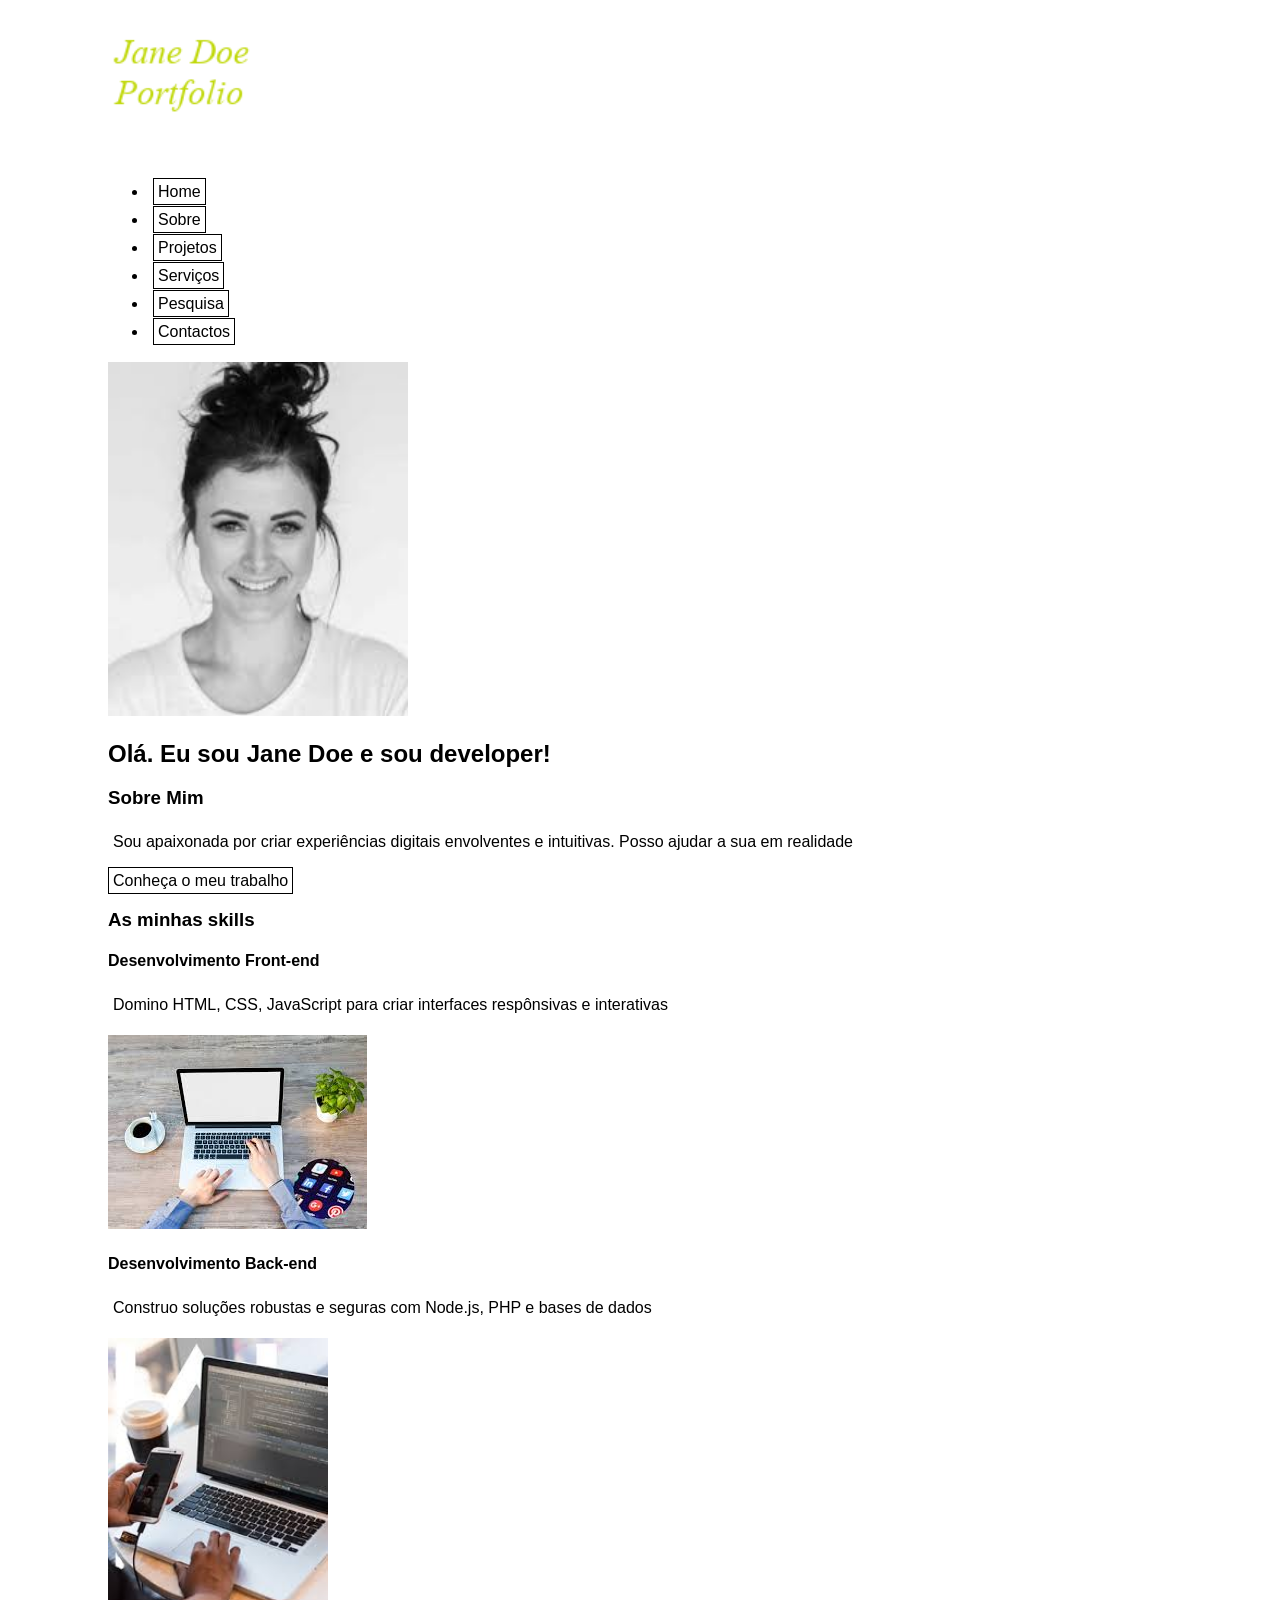
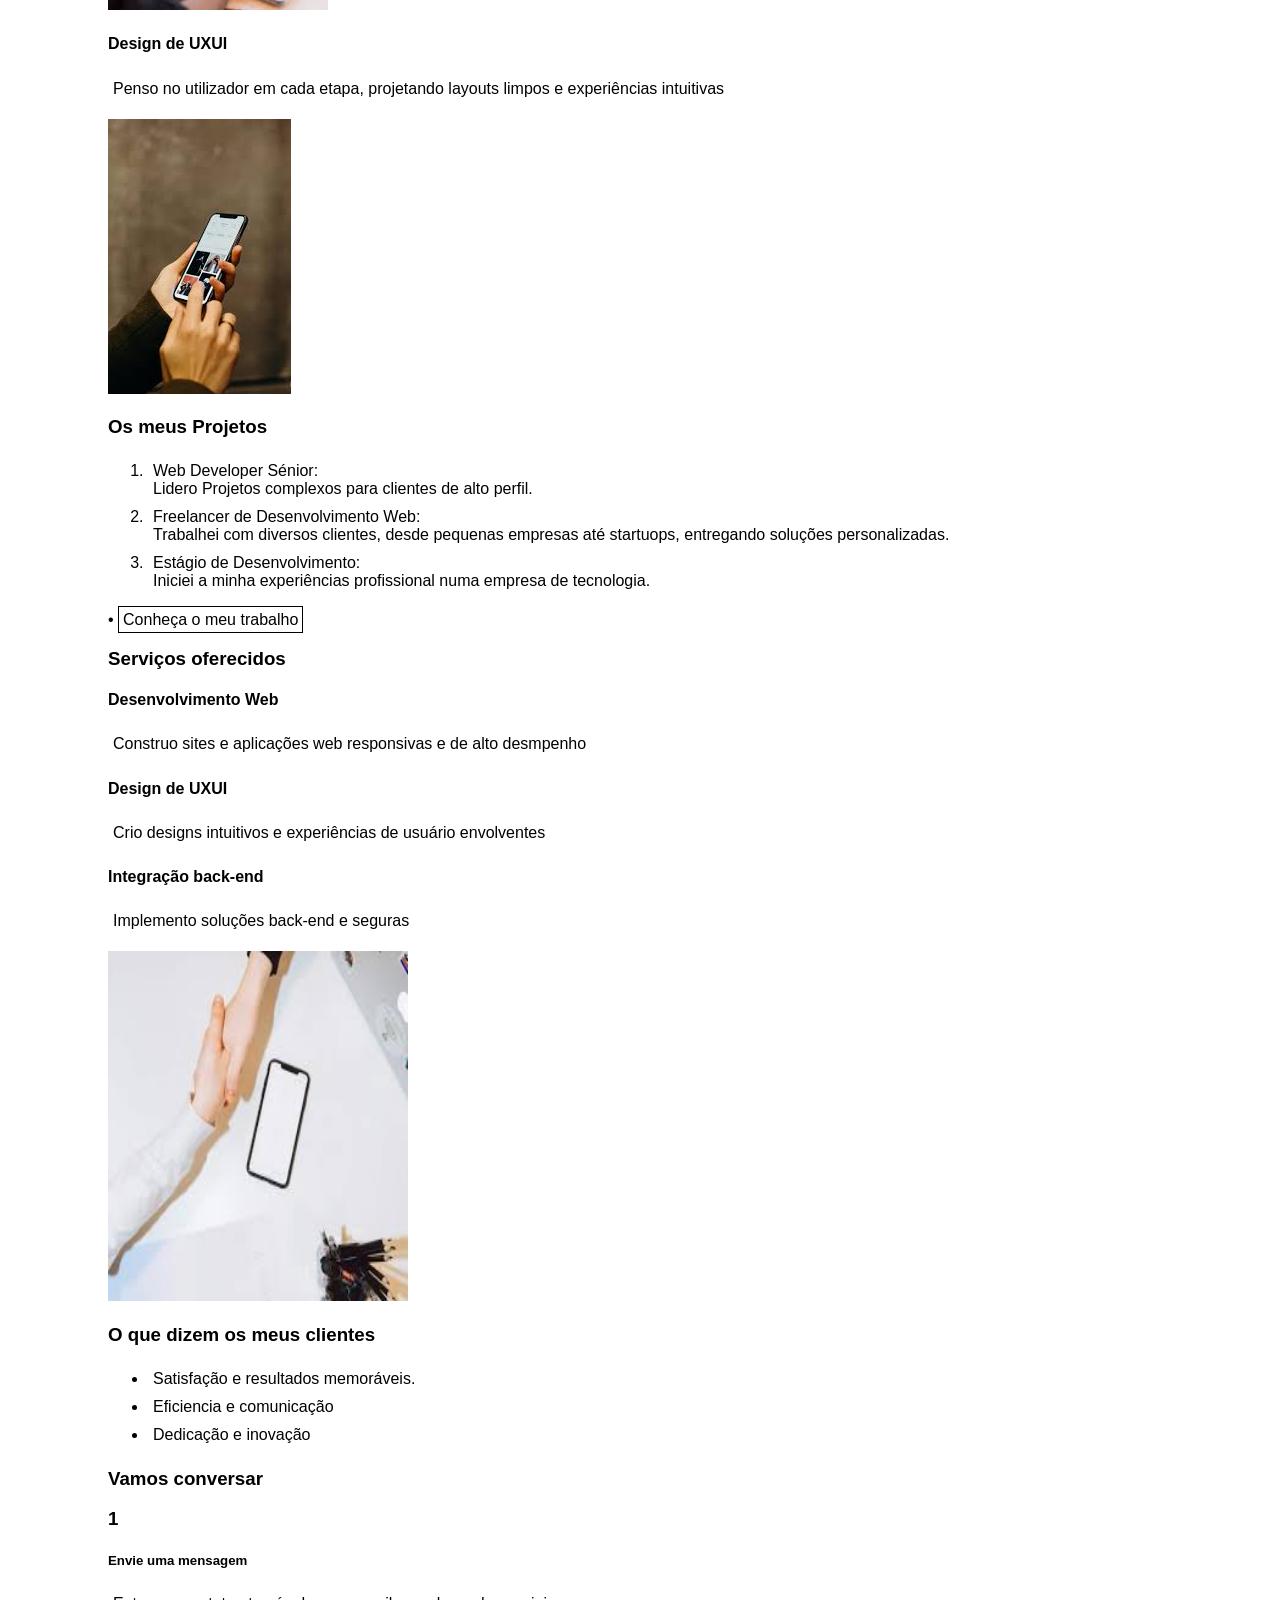
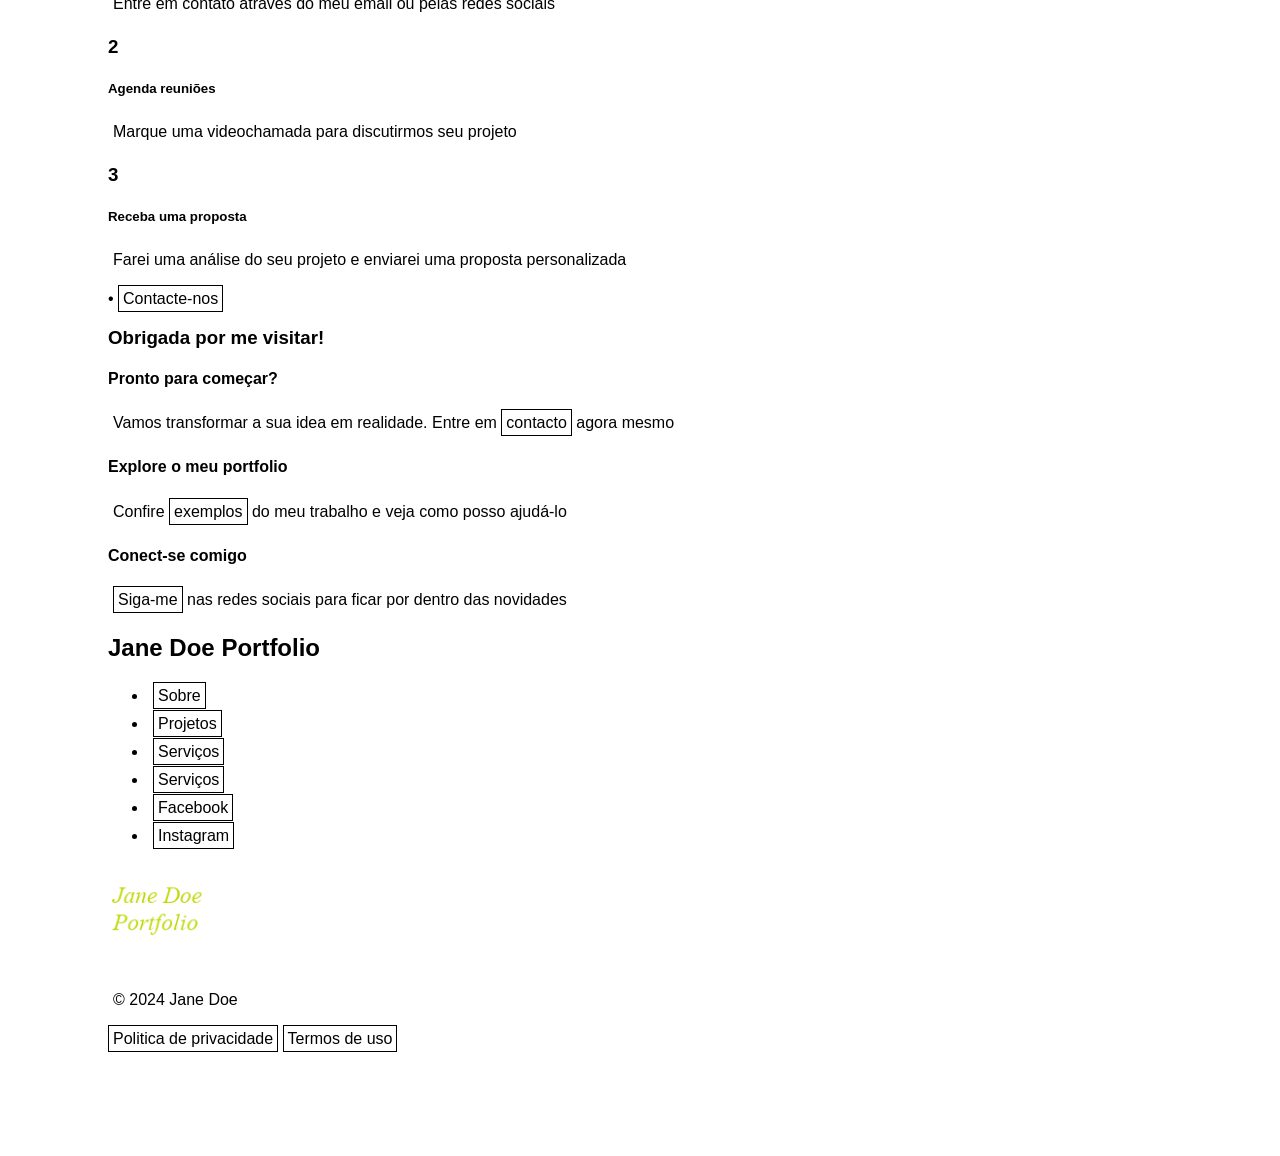
==== html/exercicio-protifolio/html/index.html @ 81091d32 "exercicio final de html" ====
<!DOCTYPE html>
<html lang="pt-pt">
<head>
    <meta charset="UTF-8">
    <meta name="viewport" content="width=device-width, initial-scale=1.0">
    <title>Jone Doe Portfolio</title>
    <link rel="stylesheet" href="../css/style.css">
</head>
<body>
    
    <header id="cabeçalho">
        <img src="../imagens/logo.png" alt="Logo do site" width="150px">
        <nav id="ligações">
            <ul> 
                <li><a href="index.html" target="_blank">Home</a></li>
                <li><a href="sobre.html" target="_blank">Sobre</a></li>
                <li><a href="projetos.hmtl" target="_blank">Projetos</a></li>
                <li><a href="serviços.html" target="_blank">Serviços</a></li>
                <li><a href="pesquisa.html" target="_blank">Pesquisa</a></li>
                <li><a href="contacto.html" target="_blank">Contactos</a></li>
            </ul>
        </nav>
            
    </header>
    <main>
        <section id="saudação">
            <img src="../imagens/imagem-perfil.png" alt="Minha foto" width="300px">
            <h2>Olá. Eu sou Jane Doe e sou developer!</h2>
            <h3>Sobre Mim</h3>
            <p>Sou apaixonada por criar experiências digitais envolventes e intuitivas. Posso ajudar a sua em realidade</p>
            <a href="projeto.html" target="_blank">Conheça o meu trabalho</a>
        </section>
        <section id="skills">
            <h3>As minhas skills</h3>
            <h4>Desenvolvimento Front-end</h4>
            <p>Domino HTML, CSS, JavaScript para criar interfaces respônsivas e interativas</p>
            <img src="../imagens/front-end.png" alt="Front-end">
            <h4>Desenvolvimento Back-end</h4>
            <p>Construo soluções robustas e seguras com Node.js, PHP e bases de dados</p>
            <img src="../imagens/back-end.png" alt="Back-end" width="220px">
            <h4>Design de UXUI</h4>
            <p>Penso no utilizador em cada etapa, projetando layouts limpos e experiências intuitivas</p>
            <img src="../imagens/uxui.png" alt="UXUI">
        </section>
        <section id="projetos">
            <h3>Os meus Projetos</h3>
            <ol>
                <li>Web Developer Sénior: <br> Lidero Projetos complexos para clientes de alto perfil.
                </li>
                <li>Freelancer de Desenvolvimento Web: <br>Trabalhei com diversos clientes, desde pequenas empresas até startuops, entregando soluções personalizadas.</li>
                <li>Estágio de Desenvolvimento: <br>Iniciei a minha experiências profissional numa empresa de tecnologia.</li>
            </ol>
           &bull; <a href="projeto.hmtl" target="_blank">Conheça o meu trabalho</a>
        </section>
        <section id="serviços">
            <h3>Serviços oferecidos</h3>
            <h4>Desenvolvimento Web</h4>
            <p>Construo sites e aplicações web responsivas e de alto desmpenho</p>
            <h4>Design de UXUI</h4>
            <p>Crio designs intuitivos e experiências de usuário envolventes</p>
            <h4>Integração back-end</h4>
            <p>Implemento soluções back-end e seguras</p>
            <img src="../imagens/exp_prof.png" alt="Serviços" height="350px" width="300px">
        </section>
        <section id="clientes">
                <h3>O que dizem os meus clientes</h3>
                <ul>
                    <li>Satisfação e resultados memoráveis.</li>
                    <li>Eficiencia e comunicação</li>
                    <li>Dedicação e inovação</li>
                </ul> 
        </section>
        <article id="contacto">
                <h3>Vamos conversar</h3>
                <h3>1</h3>
                <h5>Envie uma mensagem</h5>
                <p>Entre em contato através do meu email ou pelas redes sociais</p>
                <h3>2</h3>
                <h5>Agenda reuniões</h5>
                <p>Marque uma videochamada para discutirmos seu projeto</p>
                <h3>3</h3>
                <h5>Receba uma proposta</h5>
                <p>Farei uma análise do seu projeto e enviarei uma proposta personalizada</p>
                &bull; <a href="contacto.html" target="_blank">Contacte-nos</a>
         </article>
           
    </main>
    <footer id="rodapé">
        <article id="saudação final">
            <h3>Obrigada por me visitar!</h3>
            <h4>Pronto para começar?</h4>
            <p>Vamos transformar a sua idea em realidade. Entre em <a href="contacto.html">contacto</a> agora mesmo</p>
            <h4>Explore o meu portfolio</h4>
            <p>Confire <a href="projeto.html">exemplos</a> do meu trabalho e veja como posso ajudá-lo</p>
            <h4>Conect-se comigo</h4>
            <p><a href="contacto.html">Siga-me</a> nas redes sociais para ficar por dentro das novidades</p>
            <h1>Jane Doe Portfolio</h1>
        </article>
        <article id="ligações">
            <nav>
                <ul>
                    <li><a href="sobre.html" target="_blank">Sobre</a></li>
                    <li><a href="projeto.html" target="_blank">Projetos</a></li>
                    <li><a href="serviços.html" target="_blank">Serviços</a></li>
                    <li><a href="contacto.html" target="_blank">Serviços</a></li>
                    <li><a href="https://www.facebook.com/" target="_blank">Facebook</a></li>
                    <li><a href="https://www.instagram.com/" target="_blank">Instagram</a></li>
                </ul> 
            </nav>
            <img src="../imagens/logo.png" alt="Logo do site" width="100px">
            <p>&copy; 2024 Jane Doe</p>
            <a href="privacidade.html" target="_blank">Politica de privacidade</a>
            <a href="termo.html" target="_blank">Termos de uso</a>
        </article>
    </footer>
</body>
</html>
---- html/exercicio-protifolio/css/style.css ----
@charset "UTF-8";
body{
    font-family: Arial, Helvetica, sans-serif;
    padding: 100px;
    padding-top: 0px;
}
p{
    padding: 5px;
}
li{
    padding: 5px;
}
a{
    text-decoration: none;
    color: black;
    border: 1px solid black;
    padding: 4px;
}
a:hover{
    color: blue;
}
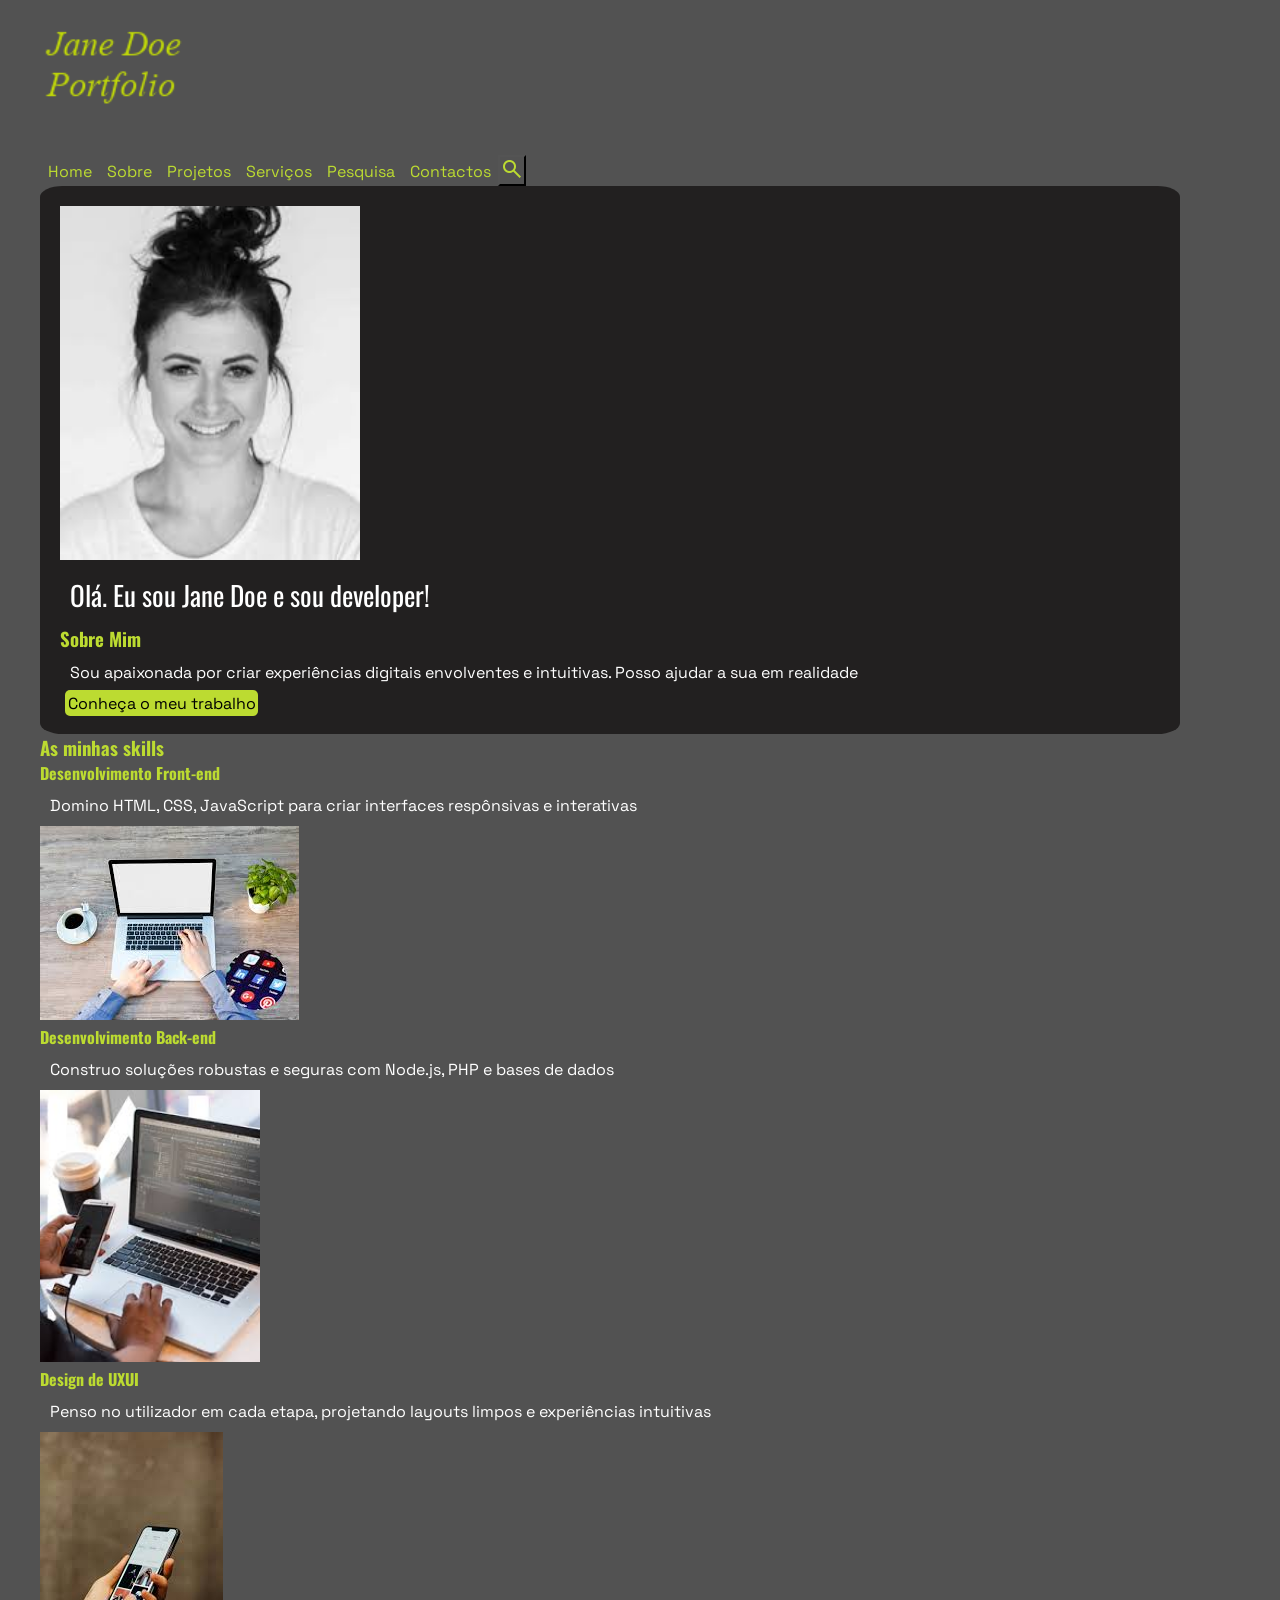
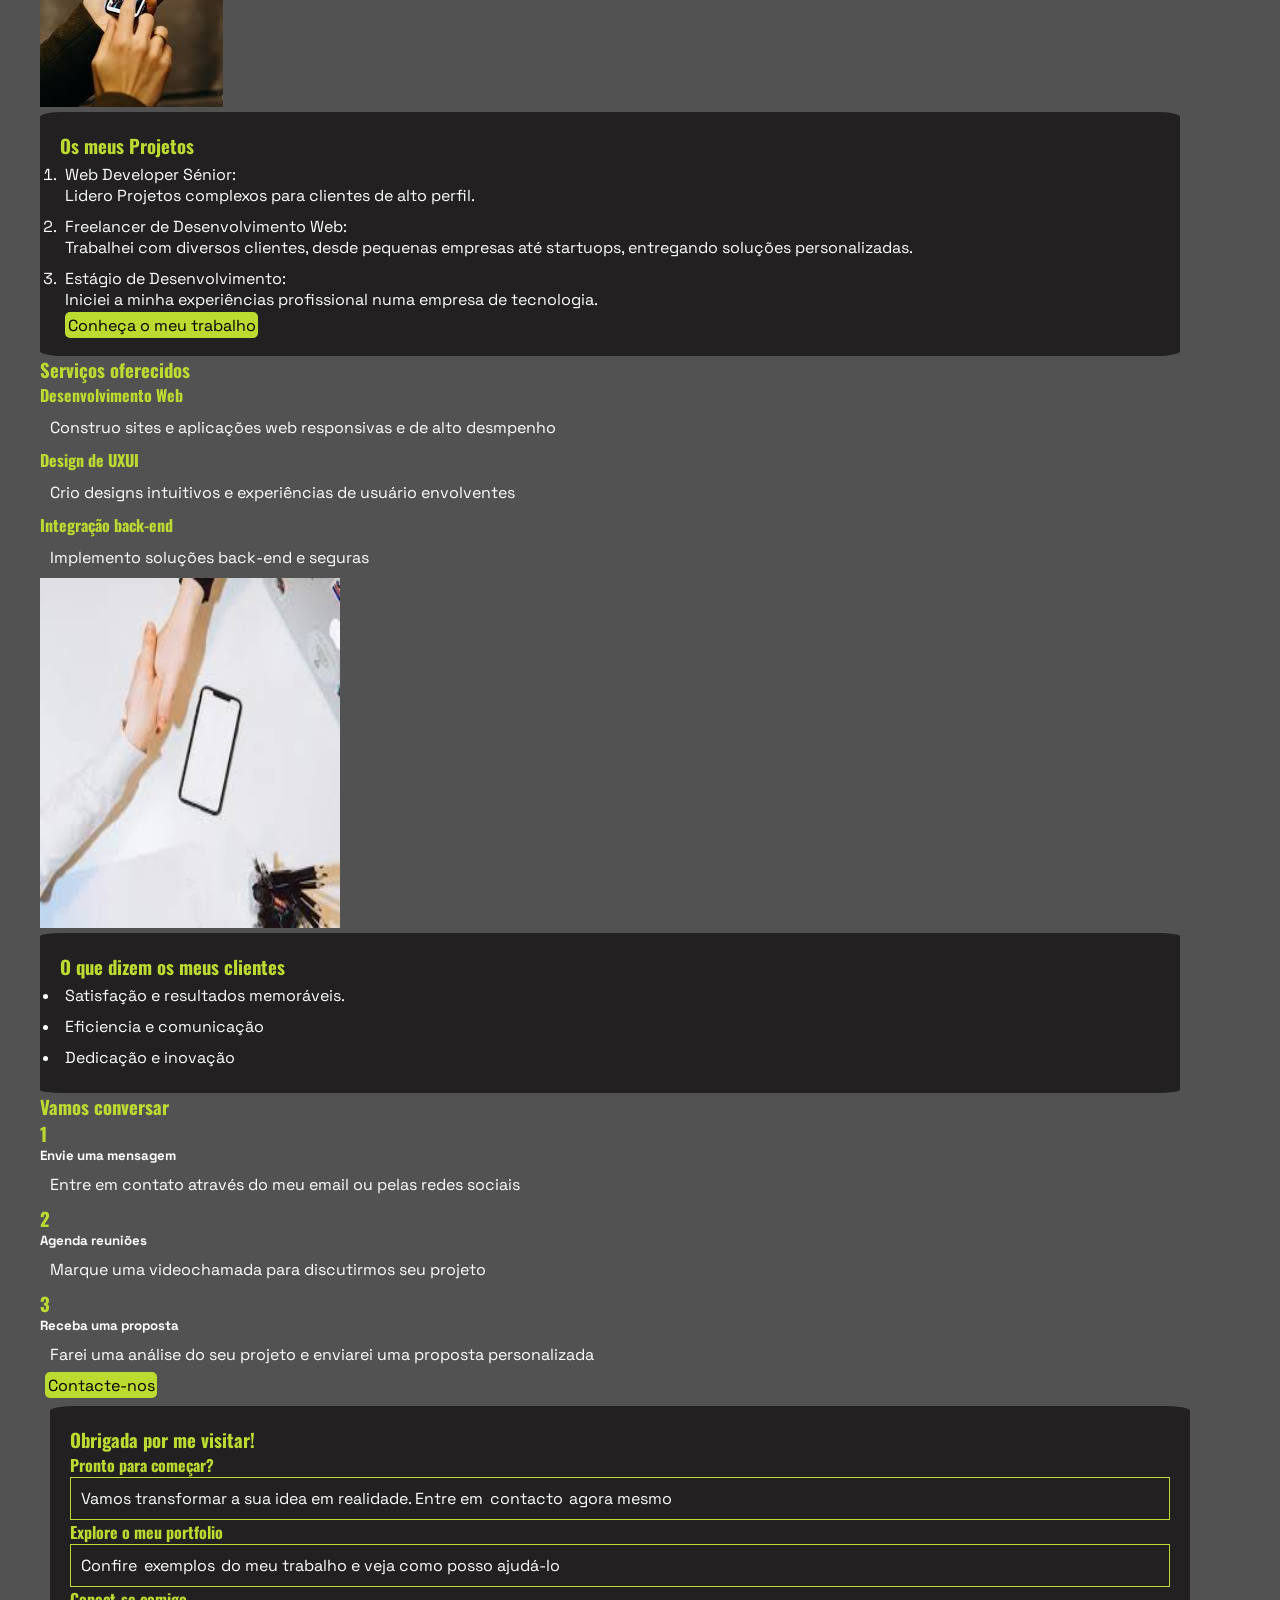
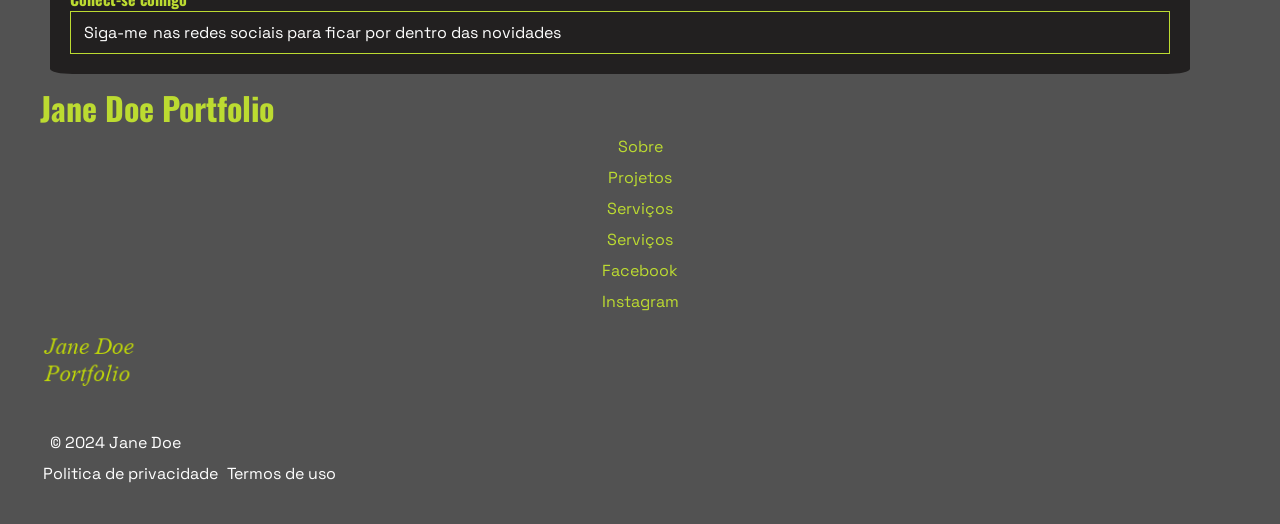
==== commit 78b2dc6f: "melhorando o estilo da pagina" ====
--- a/html/exercicio-protifolio/html/index.html
+++ b/html/exercicio-protifolio/html/index.html
@@ -5,19 +5,24 @@
     <meta name="viewport" content="width=device-width, initial-scale=1.0">
     <title>Jone Doe Portfolio</title>
     <link rel="stylesheet" href="../css/style.css">
+    <link rel="stylesheet" href="https://fonts.googleapis.com/css2?family=Material+Symbols+Outlined:opsz,wght,FILL,GRAD@20..48,100..700,0..1,-50..200&icon_names=search" />
+    
 </head>
 <body>
     
     <header id="cabeçalho">
         <img src="../imagens/logo.png" alt="Logo do site" width="150px">
         <nav id="ligações">
-            <ul> 
+            <ul id="menu"> 
                 <li><a href="index.html" target="_blank">Home</a></li>
                 <li><a href="sobre.html" target="_blank">Sobre</a></li>
                 <li><a href="projetos.hmtl" target="_blank">Projetos</a></li>
                 <li><a href="serviços.html" target="_blank">Serviços</a></li>
                 <li><a href="pesquisa.html" target="_blank">Pesquisa</a></li>
                 <li><a href="contacto.html" target="_blank">Contactos</a></li>
+                <button id="search"><span class="material-symbols-outlined">
+                    search
+                </span></button>
             </ul>
         </nav>
             
@@ -25,10 +30,10 @@
     <main>
         <section id="saudação">
             <img src="../imagens/imagem-perfil.png" alt="Minha foto" width="300px">
-            <h2>Olá. Eu sou Jane Doe e sou developer!</h2>
+            <p id="intro">Olá. Eu sou Jane Doe e sou developer!</p>
             <h3>Sobre Mim</h3>
             <p>Sou apaixonada por criar experiências digitais envolventes e intuitivas. Posso ajudar a sua em realidade</p>
-            <a href="projeto.html" target="_blank">Conheça o meu trabalho</a>
+            <a href="projeto.html" target="_blank" class="cta">Conheça o meu trabalho</a>
         </section>
         <section id="skills">
             <h3>As minhas skills</h3>
@@ -50,7 +55,7 @@
                 <li>Freelancer de Desenvolvimento Web: <br>Trabalhei com diversos clientes, desde pequenas empresas até startuops, entregando soluções personalizadas.</li>
                 <li>Estágio de Desenvolvimento: <br>Iniciei a minha experiências profissional numa empresa de tecnologia.</li>
             </ol>
-           &bull; <a href="projeto.hmtl" target="_blank">Conheça o meu trabalho</a>
+            <a href="projeto.hmtl" target="_blank" class="cta">Conheça o meu trabalho</a>
         </section>
         <section id="serviços">
             <h3>Serviços oferecidos</h3>
@@ -70,23 +75,20 @@
                     <li>Dedicação e inovação</li>
                 </ul> 
         </section>
-        <article id="contacto">
+        <section id="contacto">
                 <h3>Vamos conversar</h3>
-                <h3>1</h3>
+                <h3 >1</h3>
                 <h5>Envie uma mensagem</h5>
                 <p>Entre em contato através do meu email ou pelas redes sociais</p>
-                <h3>2</h3>
-                <h5>Agenda reuniões</h5>
+                <h3 >2</h3>
+                <h5 >Agenda reuniões</h5>
                 <p>Marque uma videochamada para discutirmos seu projeto</p>
-                <h3>3</h3>
+                <h3 >3</h3>
                 <h5>Receba uma proposta</h5>
                 <p>Farei uma análise do seu projeto e enviarei uma proposta personalizada</p>
-                &bull; <a href="contacto.html" target="_blank">Contacte-nos</a>
-         </article>
-           
-    </main>
-    <footer id="rodapé">
-        <article id="saudação final">
+                <a href="contacto.html" target="_blank" class="cta">Contacte-nos</a>
+        </section>
+        <article id="saudação final" id="last">
             <h3>Obrigada por me visitar!</h3>
             <h4>Pronto para começar?</h4>
             <p>Vamos transformar a sua idea em realidade. Entre em <a href="contacto.html">contacto</a> agora mesmo</p>
@@ -94,9 +96,10 @@
             <p>Confire <a href="projeto.html">exemplos</a> do meu trabalho e veja como posso ajudá-lo</p>
             <h4>Conect-se comigo</h4>
             <p><a href="contacto.html">Siga-me</a> nas redes sociais para ficar por dentro das novidades</p>
+        </article>
+    </main>
+        <footer id="rodapé">
             <h1>Jane Doe Portfolio</h1>
-        </article>
-        <article id="ligações">
             <nav>
                 <ul>
                     <li><a href="sobre.html" target="_blank">Sobre</a></li>
@@ -111,7 +114,6 @@
             <p>&copy; 2024 Jane Doe</p>
             <a href="privacidade.html" target="_blank">Politica de privacidade</a>
             <a href="termo.html" target="_blank">Termos de uso</a>
-        </article>
     </footer>
 </body>
 </html>
--- a/html/exercicio-protifolio/css/style.css
+++ b/html/exercicio-protifolio/css/style.css
@@ -1,21 +1,88 @@
 @charset "UTF-8";
+@import url('https://fonts.googleapis.com/css2?family=Oswald:wght@200..700&display=swap');
+@import url('https://fonts.googleapis.com/css2?family=Space+Grotesk:wght@300..700&display=swap');
+*{
+    padding: 0px;
+    margin: 0px;;
+    box-sizing: border-box;
+}
 body{
-    font-family: Arial, Helvetica, sans-serif;
-    padding: 100px;
+    background-color: rgb(82, 82, 82);
+    color: white;
+    font-size: 1em;
+    font-family: "Space Grotesk" ;
+    padding: 40px;
     padding-top: 0px;
+    display: flex;
+    flex-direction: column;
+    justify-content: center;
+    align-content:center ;
 }
-p{
-    padding: 5px;
+
+ul#menu{
+    list-style: none;
+    display: flex;
+    flex-direction: row;
+    justify-content: flex-start;
+
+}
+#search, nav a{
+    color:rgb(188, 219, 49);
+    background-color: rgb(82, 82, 82);
+}
+a{
+    text-decoration: none;
+    color: white;
+    padding: 2.5px;
+    margin-bottom: 10px;
+    margin-top: 10px;
 }
 li{
     padding: 5px;
 }
-a{
-    text-decoration: none;
+nav a:hover{
+    color: yellow;
+    box-shadow: 1px 1px 1px black;
+    background-color:rgb(153, 153, 153);
+    cursor: pointer;
+}
+#intro{
+    font-family: "oswald";
+    font-size: 1.7em;
+}
+h1, h2, h3,h4{
+    font-family: "oswald";
+    color: rgb(188, 219, 49);
+    font-weight: 500px;
+}
+.cta{
+    background-color:rgb(188, 219, 49);
     color: black;
-    border: 1px solid black;
-    padding: 4px;
+    border-radius: 5px;
+    border: 1ox solid black;
+    margin: 5px;
 }
-a:hover{
-    color: blue;
+.cta:hover{
+        box-shadow: 1px 1px 1px white;
+        color: rgba(0, 0, 0, 0.881);
+}
+p{
+    padding: 10px;
+}
+article:nth-child(odd), section:nth-child(odd){
+        background-color: rgb(34, 32, 32);
+        padding: 20px;
+        width: 95%;
+        border-radius: 2%;
+}
+article{
+    margin: 10px;
+    padding: 400px;
+}
+article p{
+    border: 1px solid rgb(188, 219, 49);
+}
+footer li{
+    text-align: center;
+    list-style: none;
 }
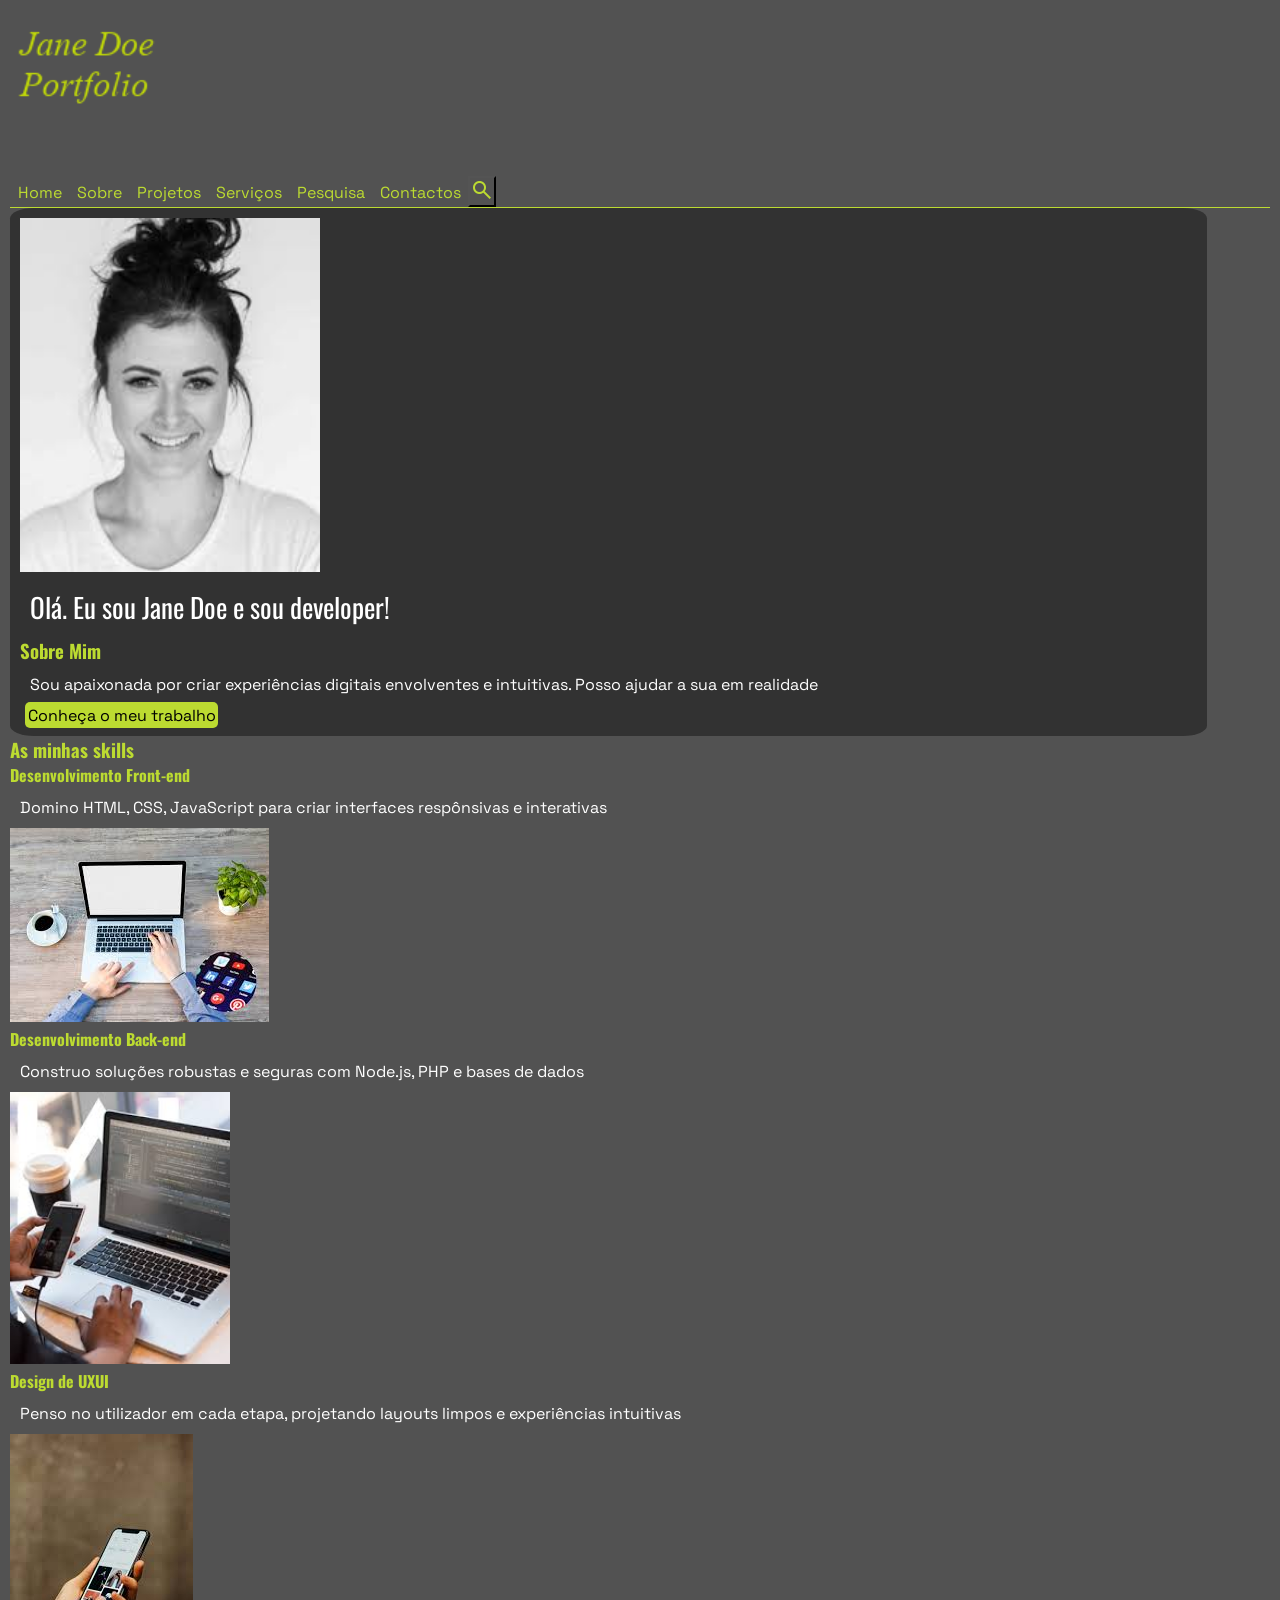
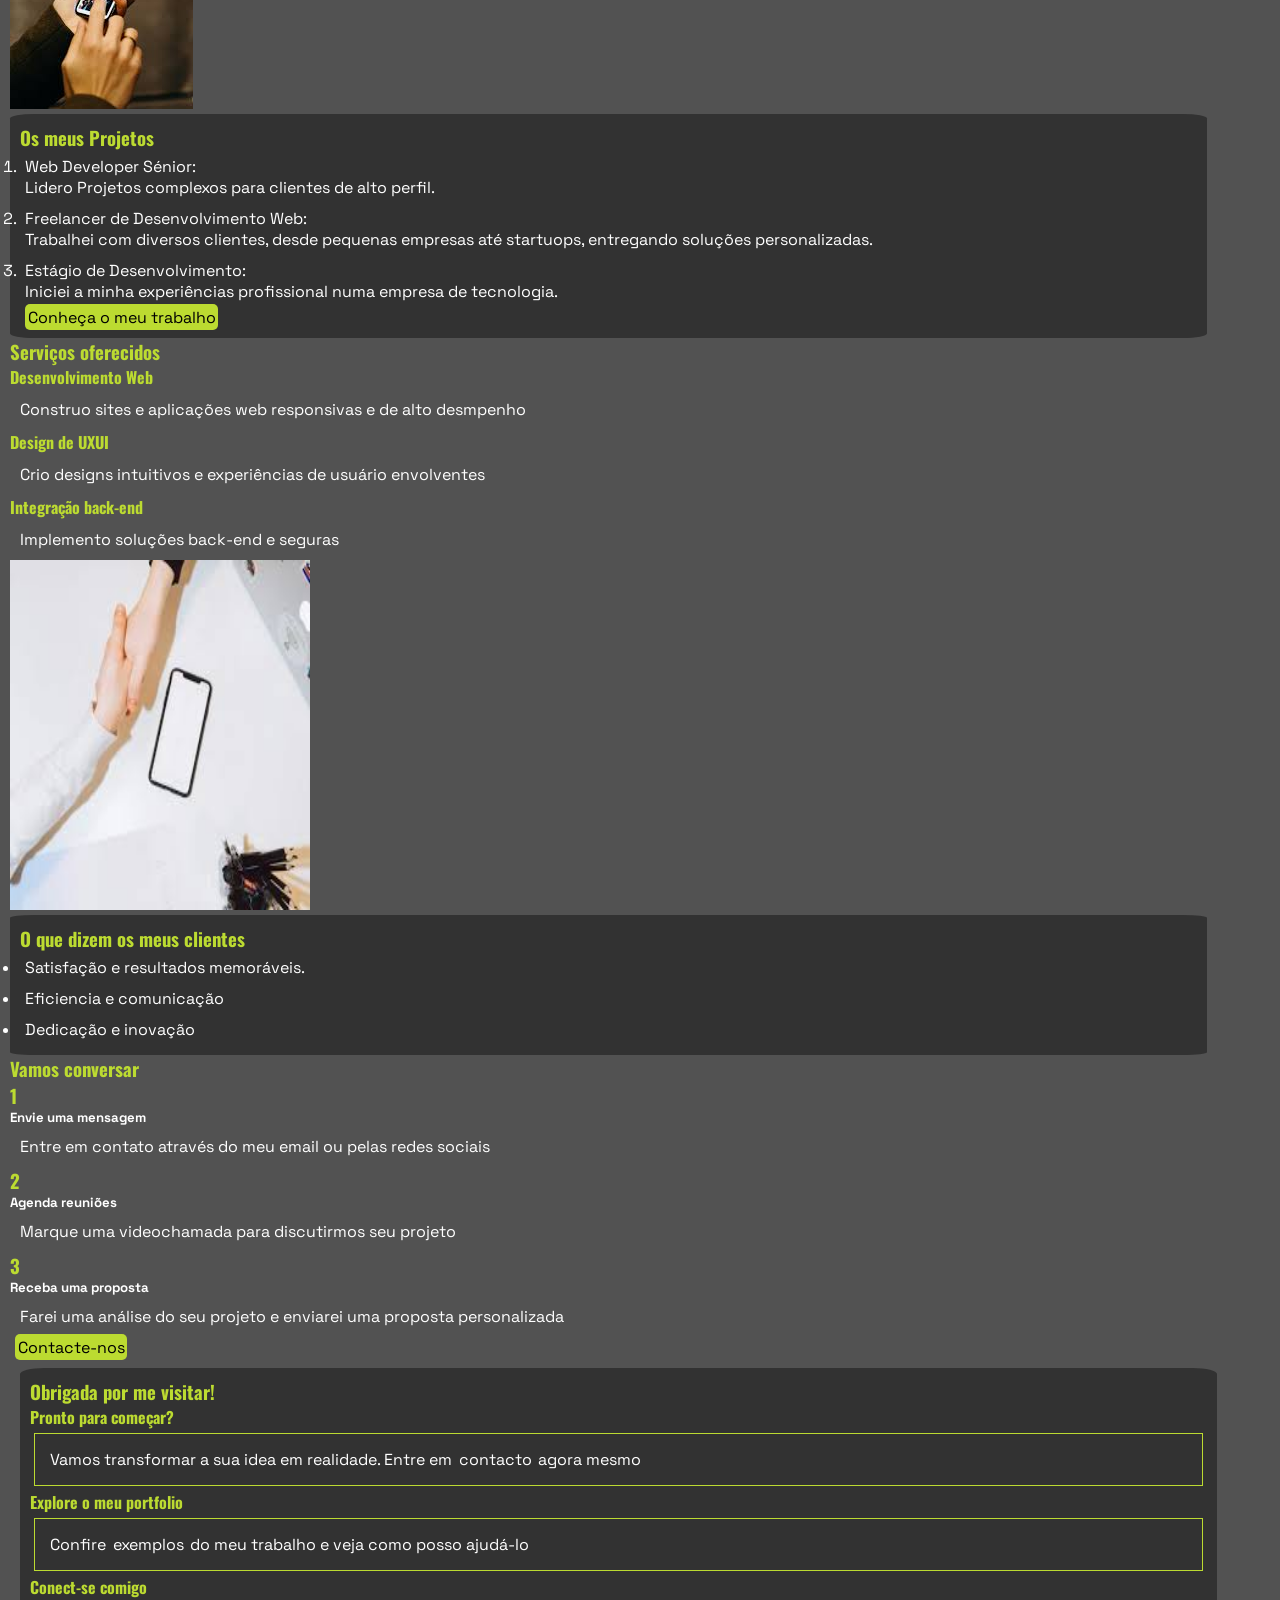
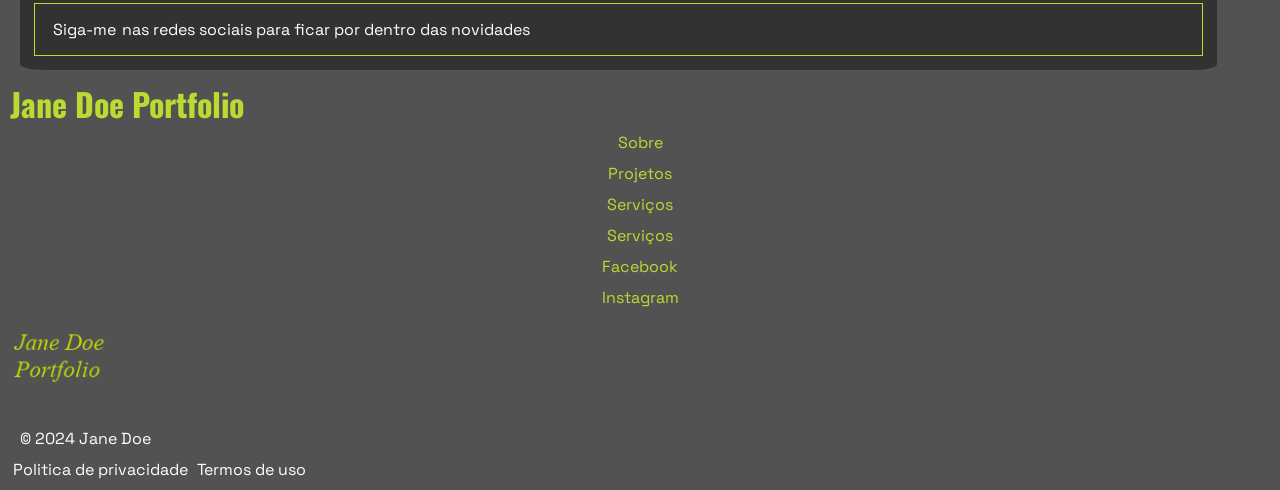
==== commit f70fb8bc: "criando a pagina cantacto" ====
--- a/html/exercicio-protifolio/html/index.html
+++ b/html/exercicio-protifolio/html/index.html
@@ -11,8 +11,8 @@
 <body>
     
     <header id="cabeçalho">
-        <img src="../imagens/logo.png" alt="Logo do site" width="150px">
-        <nav id="ligações">
+        <a href="index.html"><img src="../imagens/logo.png" alt="Logo do site" width="150px">
+        <nav id="ligações"></a>
             <ul id="menu"> 
                 <li><a href="index.html" target="_blank">Home</a></li>
                 <li><a href="sobre.html" target="_blank">Sobre</a></li>
@@ -91,11 +91,11 @@
         <article id="saudação final" id="last">
             <h3>Obrigada por me visitar!</h3>
             <h4>Pronto para começar?</h4>
-            <p>Vamos transformar a sua idea em realidade. Entre em <a href="contacto.html">contacto</a> agora mesmo</p>
+            <p class="borda">Vamos transformar a sua idea em realidade. Entre em <a href="contacto.html">contacto</a> agora mesmo</p>
             <h4>Explore o meu portfolio</h4>
-            <p>Confire <a href="projeto.html">exemplos</a> do meu trabalho e veja como posso ajudá-lo</p>
+            <p class="borda">Confire <a href="projeto.html">exemplos</a> do meu trabalho e veja como posso ajudá-lo</p>
             <h4>Conect-se comigo</h4>
-            <p><a href="contacto.html">Siga-me</a> nas redes sociais para ficar por dentro das novidades</p>
+            <p class="borda"><a href="contacto.html">Siga-me</a> nas redes sociais para ficar por dentro das novidades</p>
         </article>
     </main>
         <footer id="rodapé">
--- a/html/exercicio-protifolio/css/style.css
+++ b/html/exercicio-protifolio/css/style.css
@@ -1,30 +1,35 @@
 @charset "UTF-8";
 @import url('https://fonts.googleapis.com/css2?family=Oswald:wght@200..700&display=swap');
 @import url('https://fonts.googleapis.com/css2?family=Space+Grotesk:wght@300..700&display=swap');
+
 *{
     padding: 0px;
     margin: 0px;;
     box-sizing: border-box;
+    
 }
 body{
     background-color: rgb(82, 82, 82);
     color: white;
     font-size: 1em;
     font-family: "Space Grotesk" ;
-    padding: 40px;
+    padding: 10px;
     padding-top: 0px;
     display: flex;
     flex-direction: column;
     justify-content: center;
     align-content:center ;
 }
-
+#cabeçalho{
+    border-bottom: 1px solid rgb(188, 219, 49);
+    flex-direction: row;
+    justify-content: flex-start;
+}
 ul#menu{
     list-style: none;
     display: flex;
     flex-direction: row;
     justify-content: flex-start;
-
 }
 #search, nav a{
     color:rgb(188, 219, 49);
@@ -70,19 +75,41 @@
     padding: 10px;
 }
 article:nth-child(odd), section:nth-child(odd){
-        background-color: rgb(34, 32, 32);
-        padding: 20px;
+        background-color:rgb(50, 50, 50) ;
+        padding: 10px;
         width: 95%;
         border-radius: 2%;
 }
 article{
     margin: 10px;
-    padding: 400px;
 }
-article p{
+article .borda{
     border: 1px solid rgb(188, 219, 49);
+    padding: 15px;
+    margin: 4px 4px 4px 4px;
 }
 footer li{
+    flex-direction: row;
+    justify-content: flex-start;
     text-align: center;
     list-style: none;
+}
+.button{
+    color: black;
+    background-color: rgb(188, 219, 49);
+    padding: 8px;
+    border-radius: 8px;
+    margin: 5px;
+}
+.button:hover{
+    color:rgb(188, 219, 49);
+    background-color: rgb(82, 82, 82);
+}
+#euw{
+    color:rgb(188, 219, 49);
+}
+#saudaçãofinal{
+    margin: 10px;
+    padding: 20px;
+    font-size: 1.2em;
 }
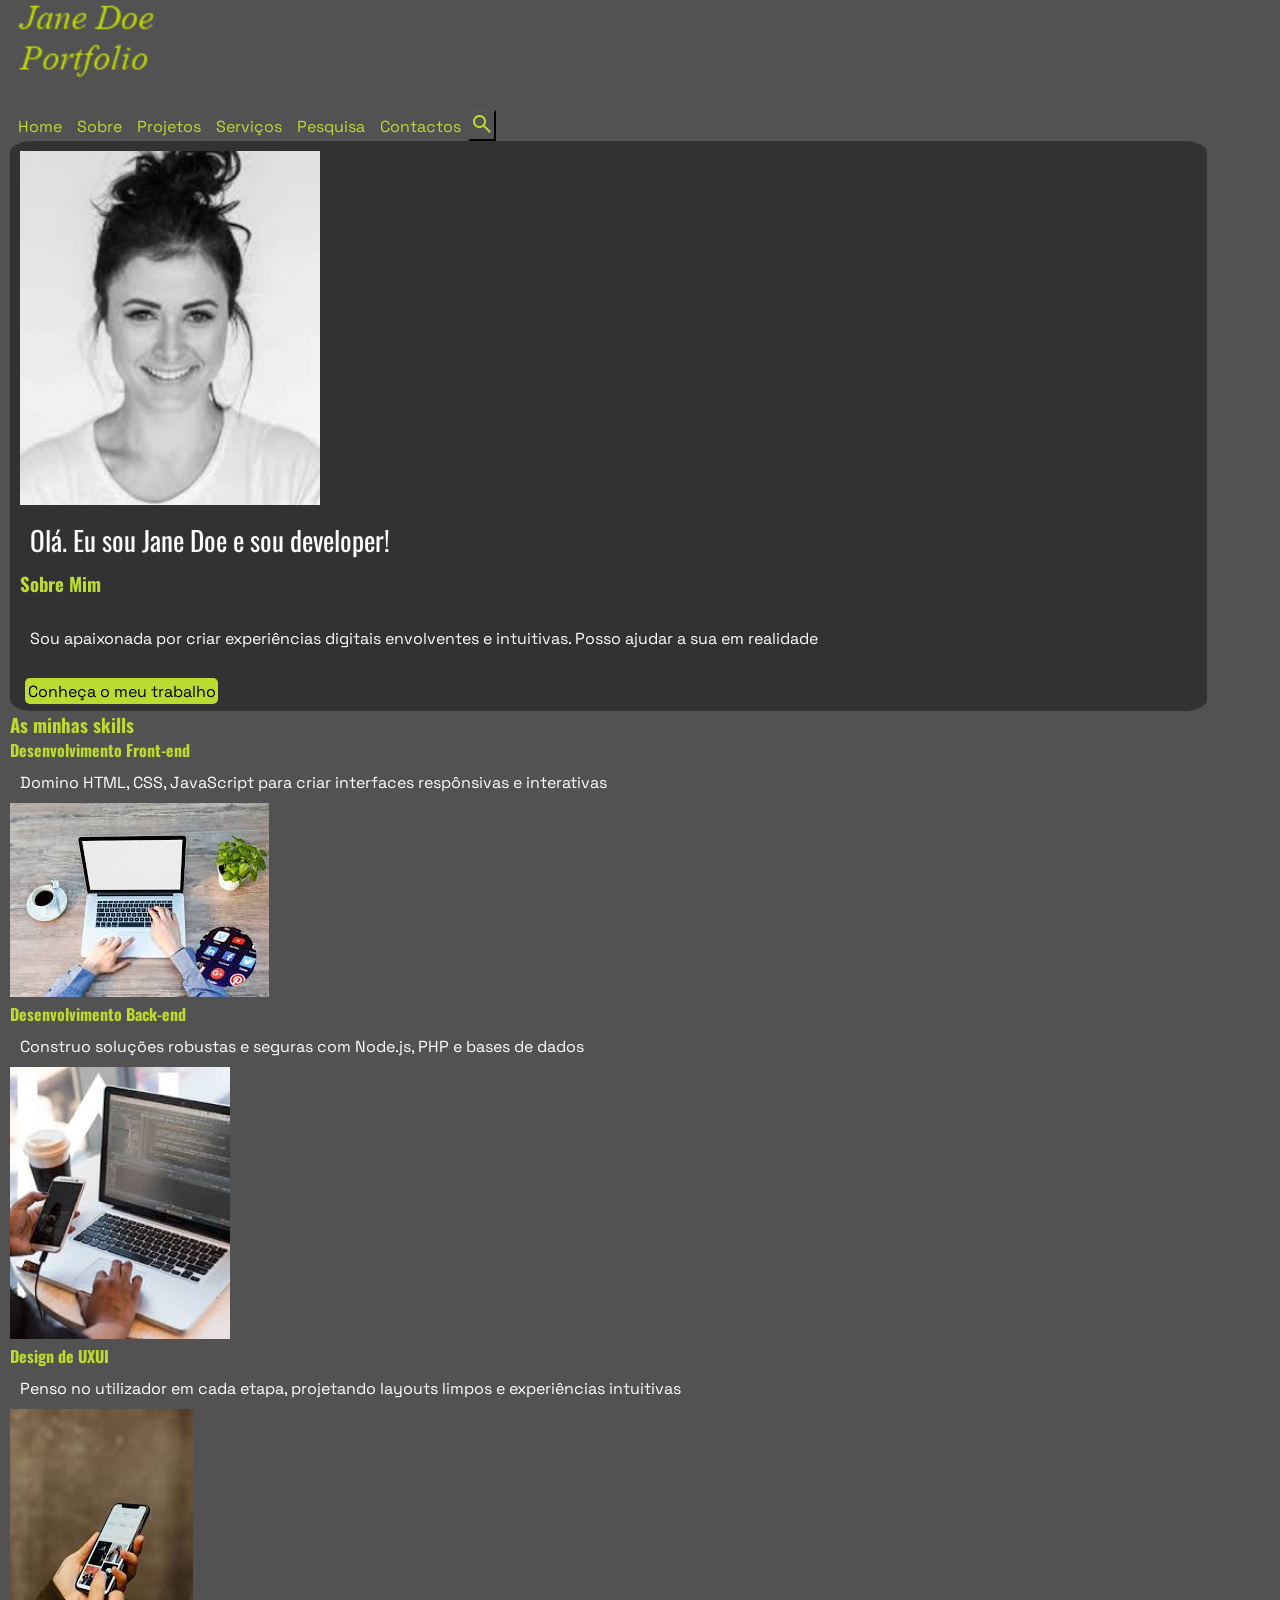
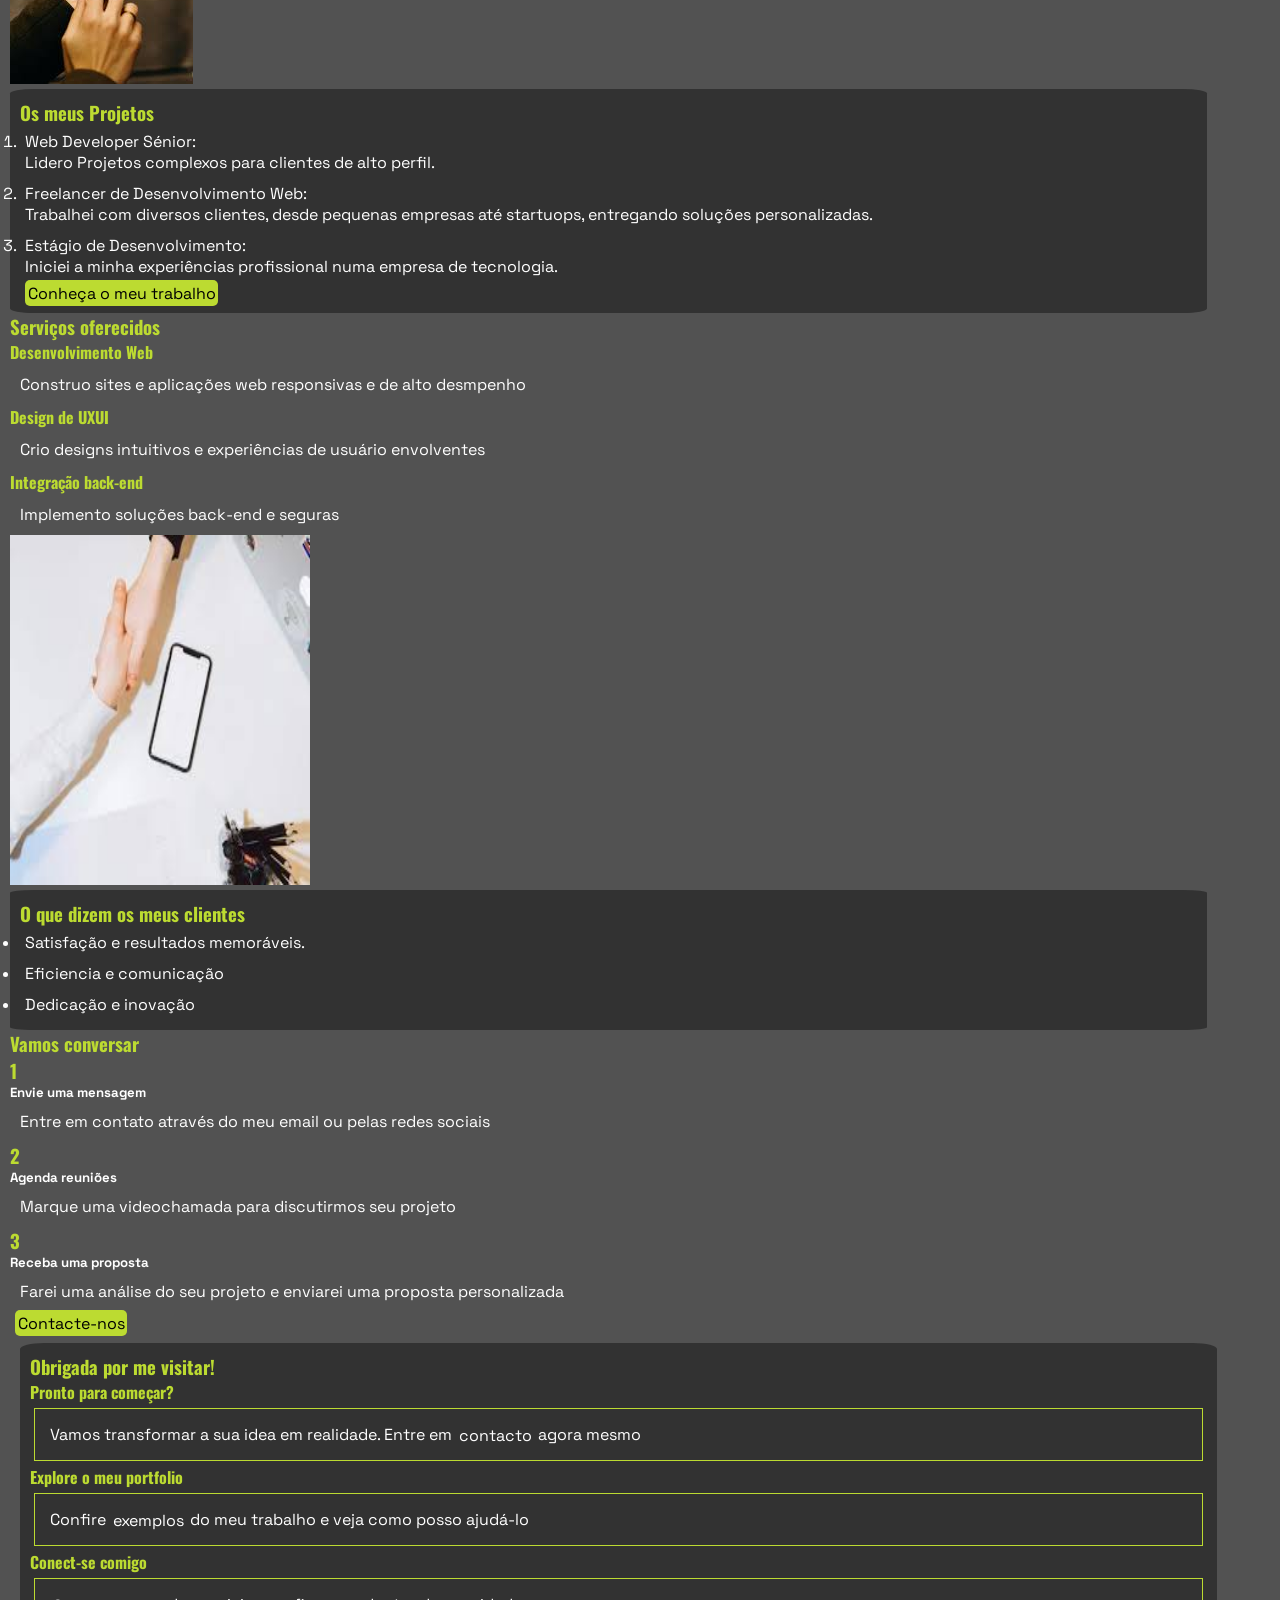
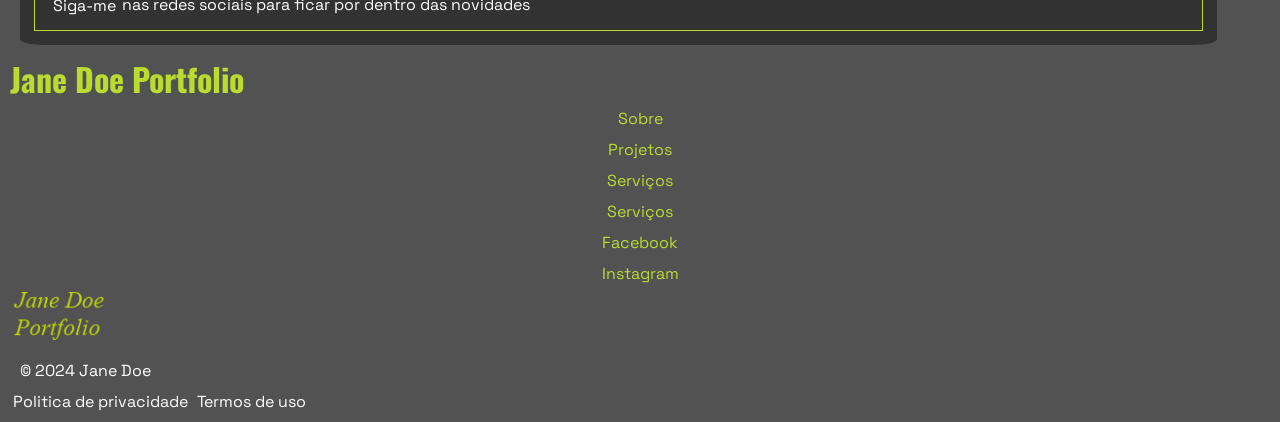
==== commit 218d02b0: "continuação" ====
--- a/html/exercicio-protifolio/html/index.html
+++ b/html/exercicio-protifolio/html/index.html
@@ -10,8 +10,8 @@
 </head>
 <body>
     
-    <header id="cabeçalho">
-        <a href="index.html"><img src="../imagens/logo.png" alt="Logo do site" width="150px">
+    <header id="cabeça">
+        <a href="index.html"><img src="../imagens/logo.png" alt="Logo do site" width="150px" id="logo">
         <nav id="ligações"></a>
             <ul id="menu"> 
                 <li><a href="index.html" target="_blank">Home</a></li>
@@ -27,12 +27,12 @@
         </nav>
             
     </header>
-    <main>
+    <main id="main">
         <section id="saudação">
             <img src="../imagens/imagem-perfil.png" alt="Minha foto" width="300px">
             <p id="intro">Olá. Eu sou Jane Doe e sou developer!</p>
-            <h3>Sobre Mim</h3>
-            <p>Sou apaixonada por criar experiências digitais envolventes e intuitivas. Posso ajudar a sua em realidade</p>
+            <h3>Sobre Mim</h3><br>
+            <p>Sou apaixonada por criar experiências digitais envolventes e intuitivas. Posso ajudar a sua em realidade</p><br>
             <a href="projeto.html" target="_blank" class="cta">Conheça o meu trabalho</a>
         </section>
         <section id="skills">
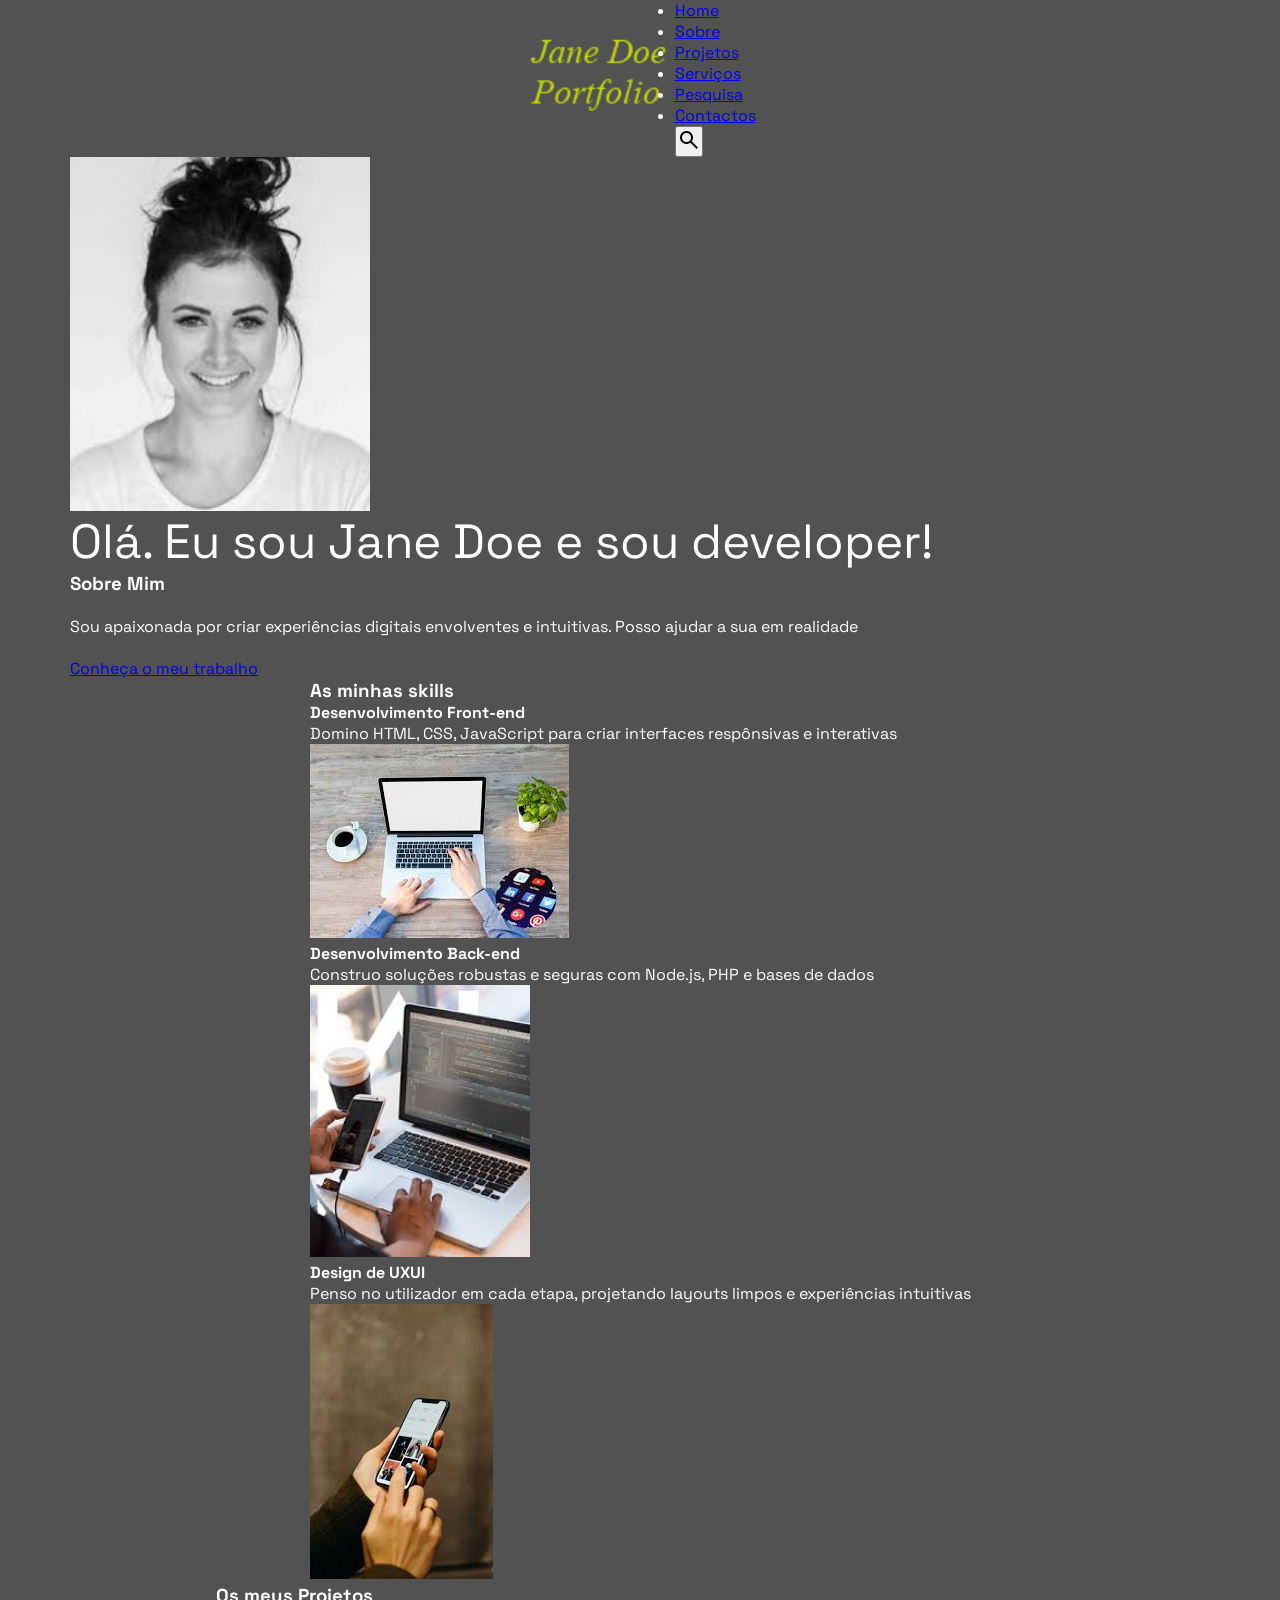
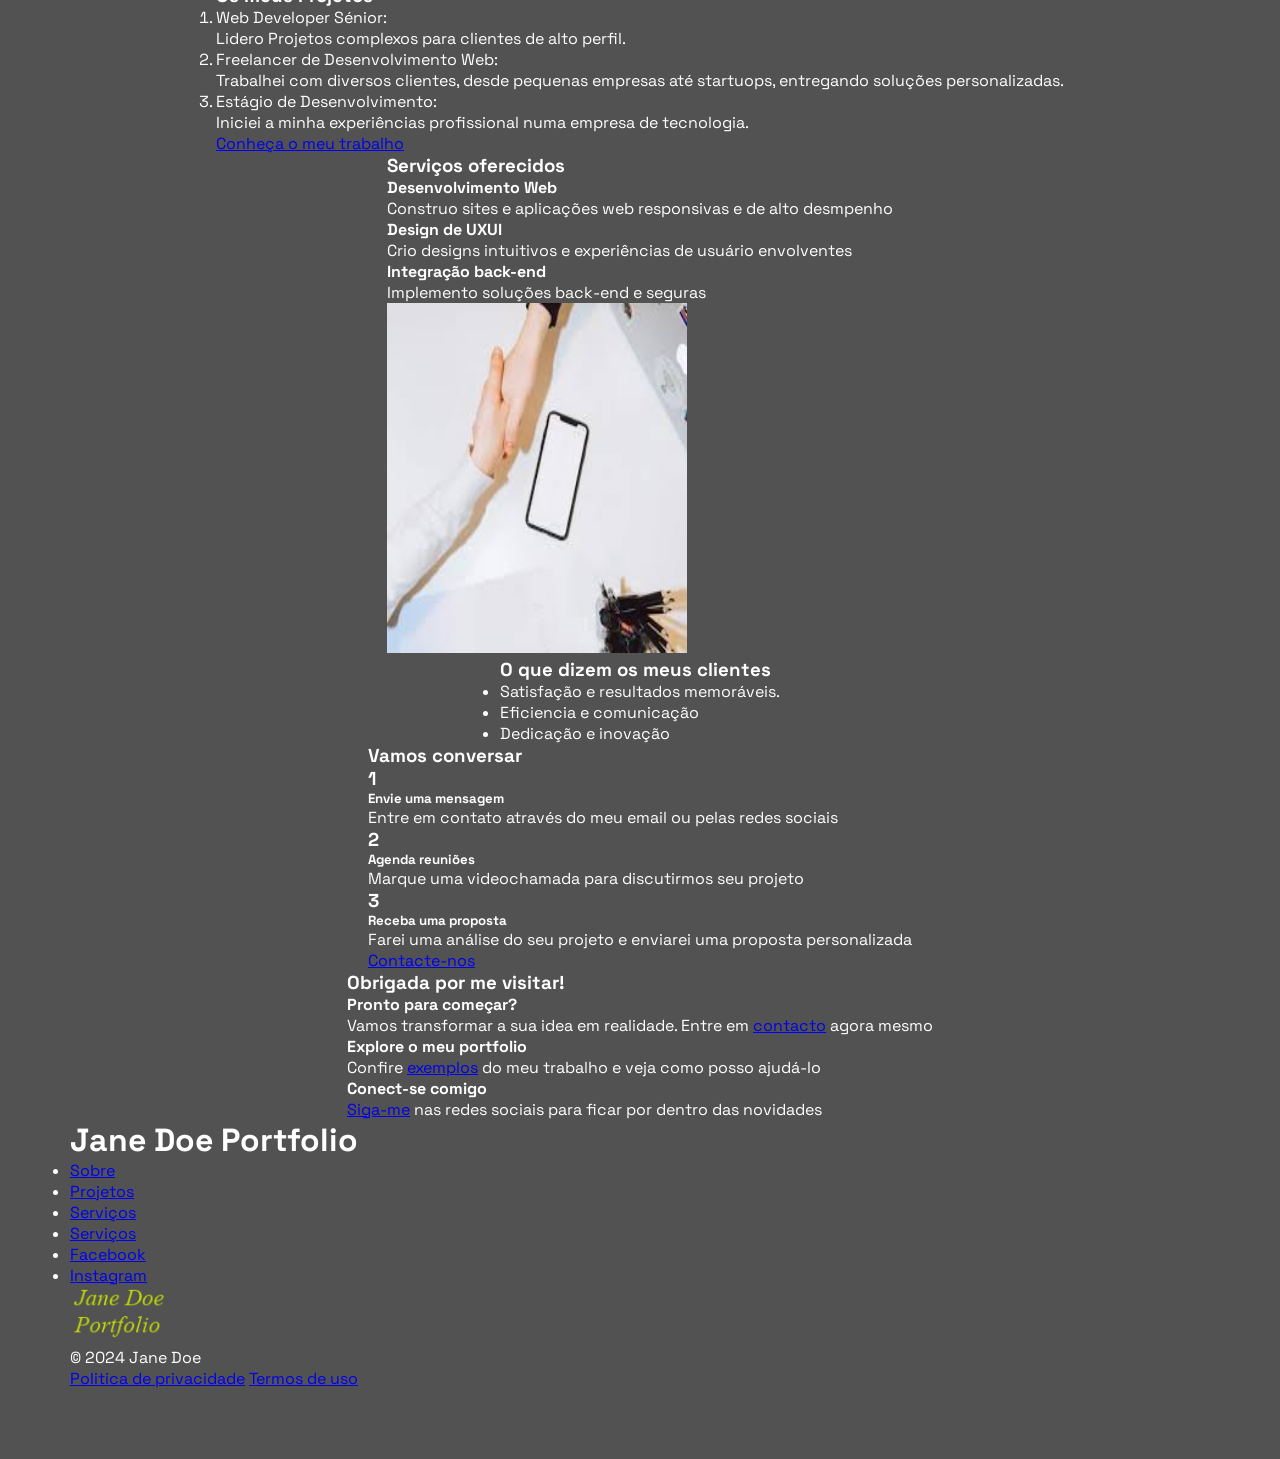
==== commit 62333c03: "continuando" ====
--- a/html/exercicio-protifolio/html/index.html
+++ b/html/exercicio-protifolio/html/index.html
@@ -31,9 +31,11 @@
         <section id="saudação">
             <img src="../imagens/imagem-perfil.png" alt="Minha foto" width="300px">
             <p id="intro">Olá. Eu sou Jane Doe e sou developer!</p>
+        <aside id="sobremim">
             <h3>Sobre Mim</h3><br>
             <p>Sou apaixonada por criar experiências digitais envolventes e intuitivas. Posso ajudar a sua em realidade</p><br>
             <a href="projeto.html" target="_blank" class="cta">Conheça o meu trabalho</a>
+        </aside>
         </section>
         <section id="skills">
             <h3>As minhas skills</h3>
--- a/html/exercicio-protifolio/css/style.css
+++ b/html/exercicio-protifolio/css/style.css
@@ -6,30 +6,84 @@
     padding: 0px;
     margin: 0px;;
     box-sizing: border-box;
-    
 }
 body{
     background-color: rgb(82, 82, 82);
     color: white;
     font-size: 1em;
     font-family: "Space Grotesk" ;
-    padding: 10px;
+    padding: 70px;
     padding-top: 0px;
     display: flex;
     flex-direction: column;
     justify-content: center;
     align-content:center ;
 }
-#cabeçalho{
-    border-bottom: 1px solid rgb(188, 219, 49);
+main{
+    display: flex;
+    flex-direction: column;
+    align-items: center;
+    justify-content: center;
+    flex-wrap: wrap;
+    
+}
+#cabeça{
+    display: flex;
     flex-direction: row;
-    justify-content: flex-start;
+    flex-wrap: wrap;
+    justify-content: center;
+    align-items: center;
+}
+#saudação{
+    display: flex;
+    flex-direction: row;
+    flex-wrap: wrap;
+    align-content: stretch;
+    justify-content: space-between;
+    align-items: center;
+}
+#intro{
+    font-size: 3em;
+    align-items: ;
+#cabeça img{
+    width: 180px;
+
+}
+#sobremim{
+    display: flex;
+
+}
+.cta{
+    background-color:rgb(188, 219, 49);
+    color: black;
+    border-radius: 5px;
+    border: 1px solid black;
+    margin: 5px;
+    display: flex;
+    align-items: flex-end;
+    justify-items: flex-end;
+}
+.cta:hover{
+        box-shadow: 1px 1px 1px white;
+        color: rgba(0, 0, 0, 0.881);
+}
+#logo, #ligações{
+    display: flex;
+    align-items: center;
 }
 ul#menu{
     list-style: none;
     display: flex;
     flex-direction: row;
     justify-content: flex-start;
+    padding: 20px;
+}
+
+ol{
+    padding: 15px;
+}
+#clientes{
+    font-size: 1.5em;
 }
 #search, nav a{
     color:rgb(188, 219, 49);
@@ -60,24 +114,13 @@
     color: rgb(188, 219, 49);
     font-weight: 500px;
 }
-.cta{
-    background-color:rgb(188, 219, 49);
-    color: black;
-    border-radius: 5px;
-    border: 1ox solid black;
-    margin: 5px;
-}
-.cta:hover{
-        box-shadow: 1px 1px 1px white;
-        color: rgba(0, 0, 0, 0.881);
-}
+
 p{
     padding: 10px;
 }
 article:nth-child(odd), section:nth-child(odd){
         background-color:rgb(50, 50, 50) ;
         padding: 10px;
-        width: 95%;
         border-radius: 2%;
 }
 article{
@@ -89,22 +132,16 @@
     margin: 4px 4px 4px 4px;
 }
 footer li{
+    display: flex;
     flex-direction: row;
     justify-content: flex-start;
     text-align: center;
     list-style: none;
 }
-.button{
-    color: black;
-    background-color: rgb(188, 219, 49);
-    padding: 8px;
-    border-radius: 8px;
-    margin: 5px;
+#clientes{
+    padding: 60px;
 }
-.button:hover{
-    color:rgb(188, 219, 49);
-    background-color: rgb(82, 82, 82);
-}
+
 #euw{
     color:rgb(188, 219, 49);
 }
@@ -112,4 +149,11 @@
     margin: 10px;
     padding: 20px;
     font-size: 1.2em;
-}+}
+#rodapé{
+    display: flex;
+    flex-direction: column;
+    justify-content: center;
+    align-items: center;
+}
+
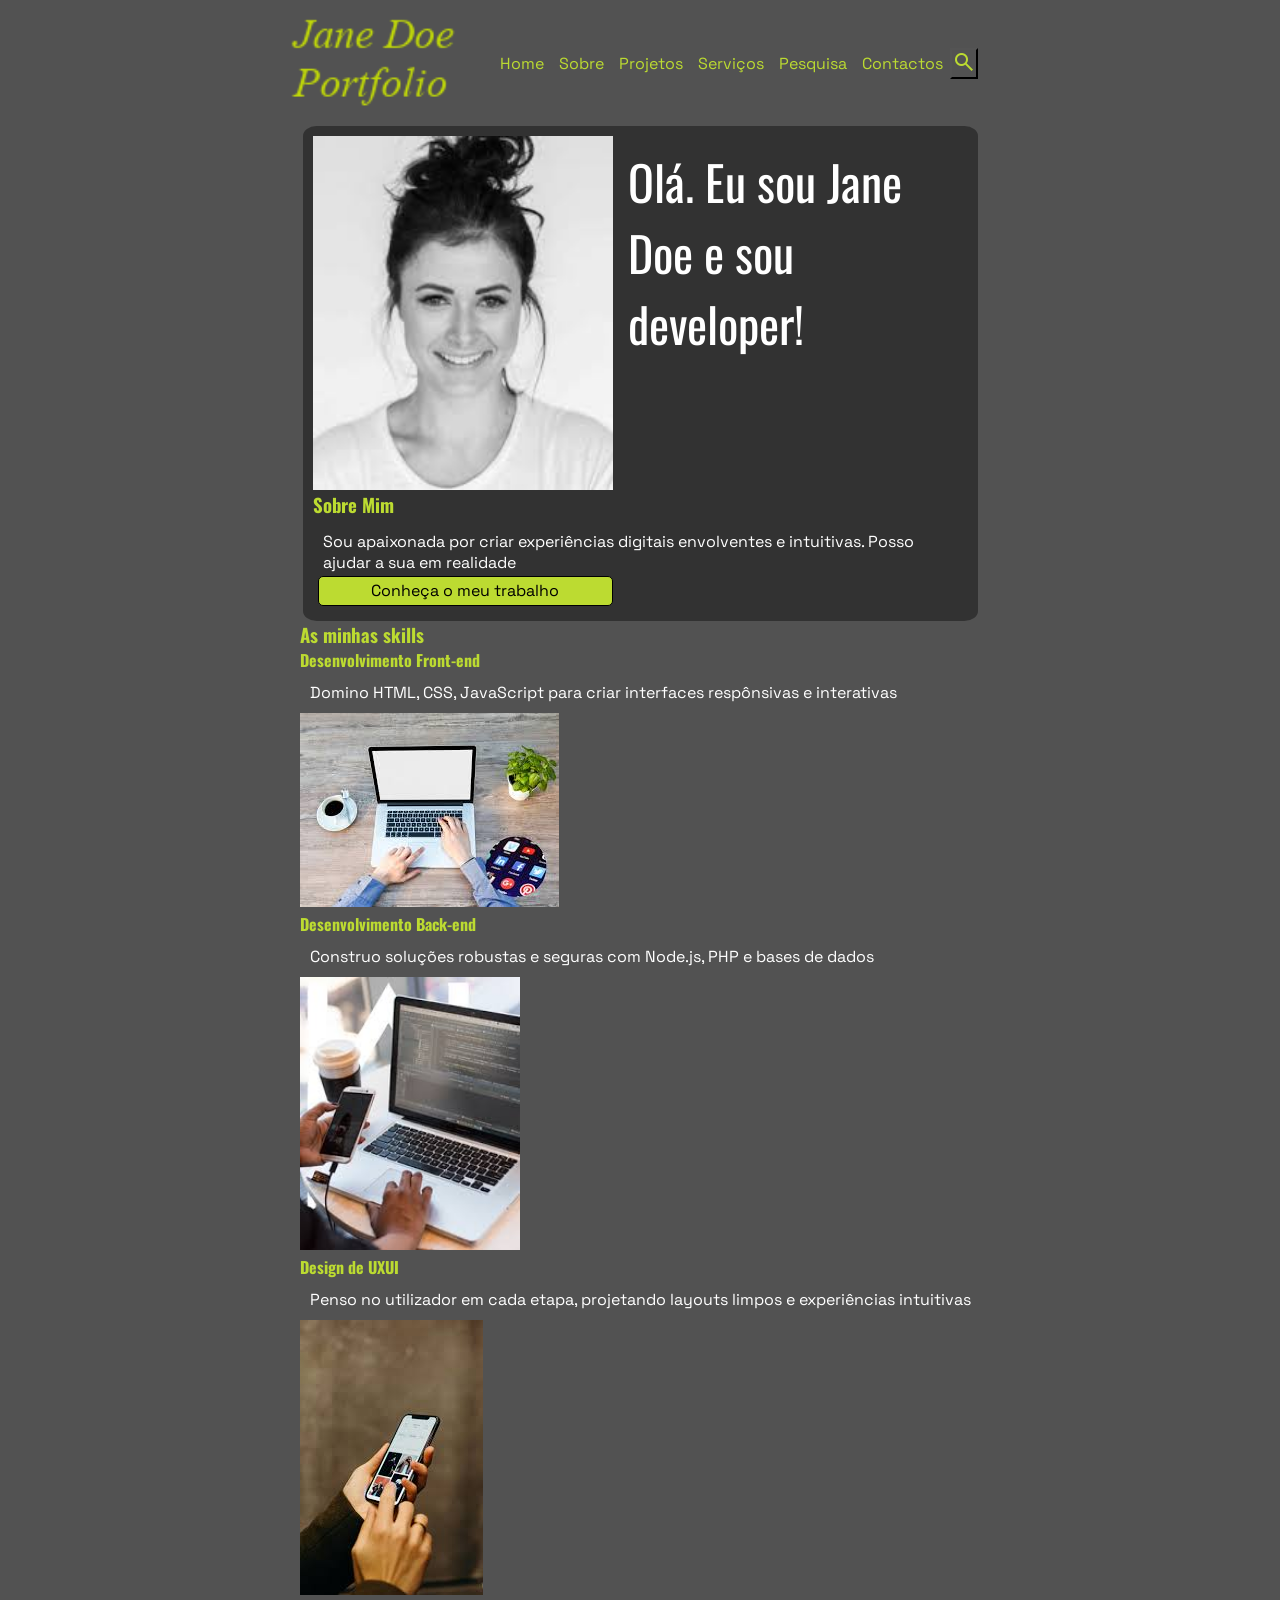
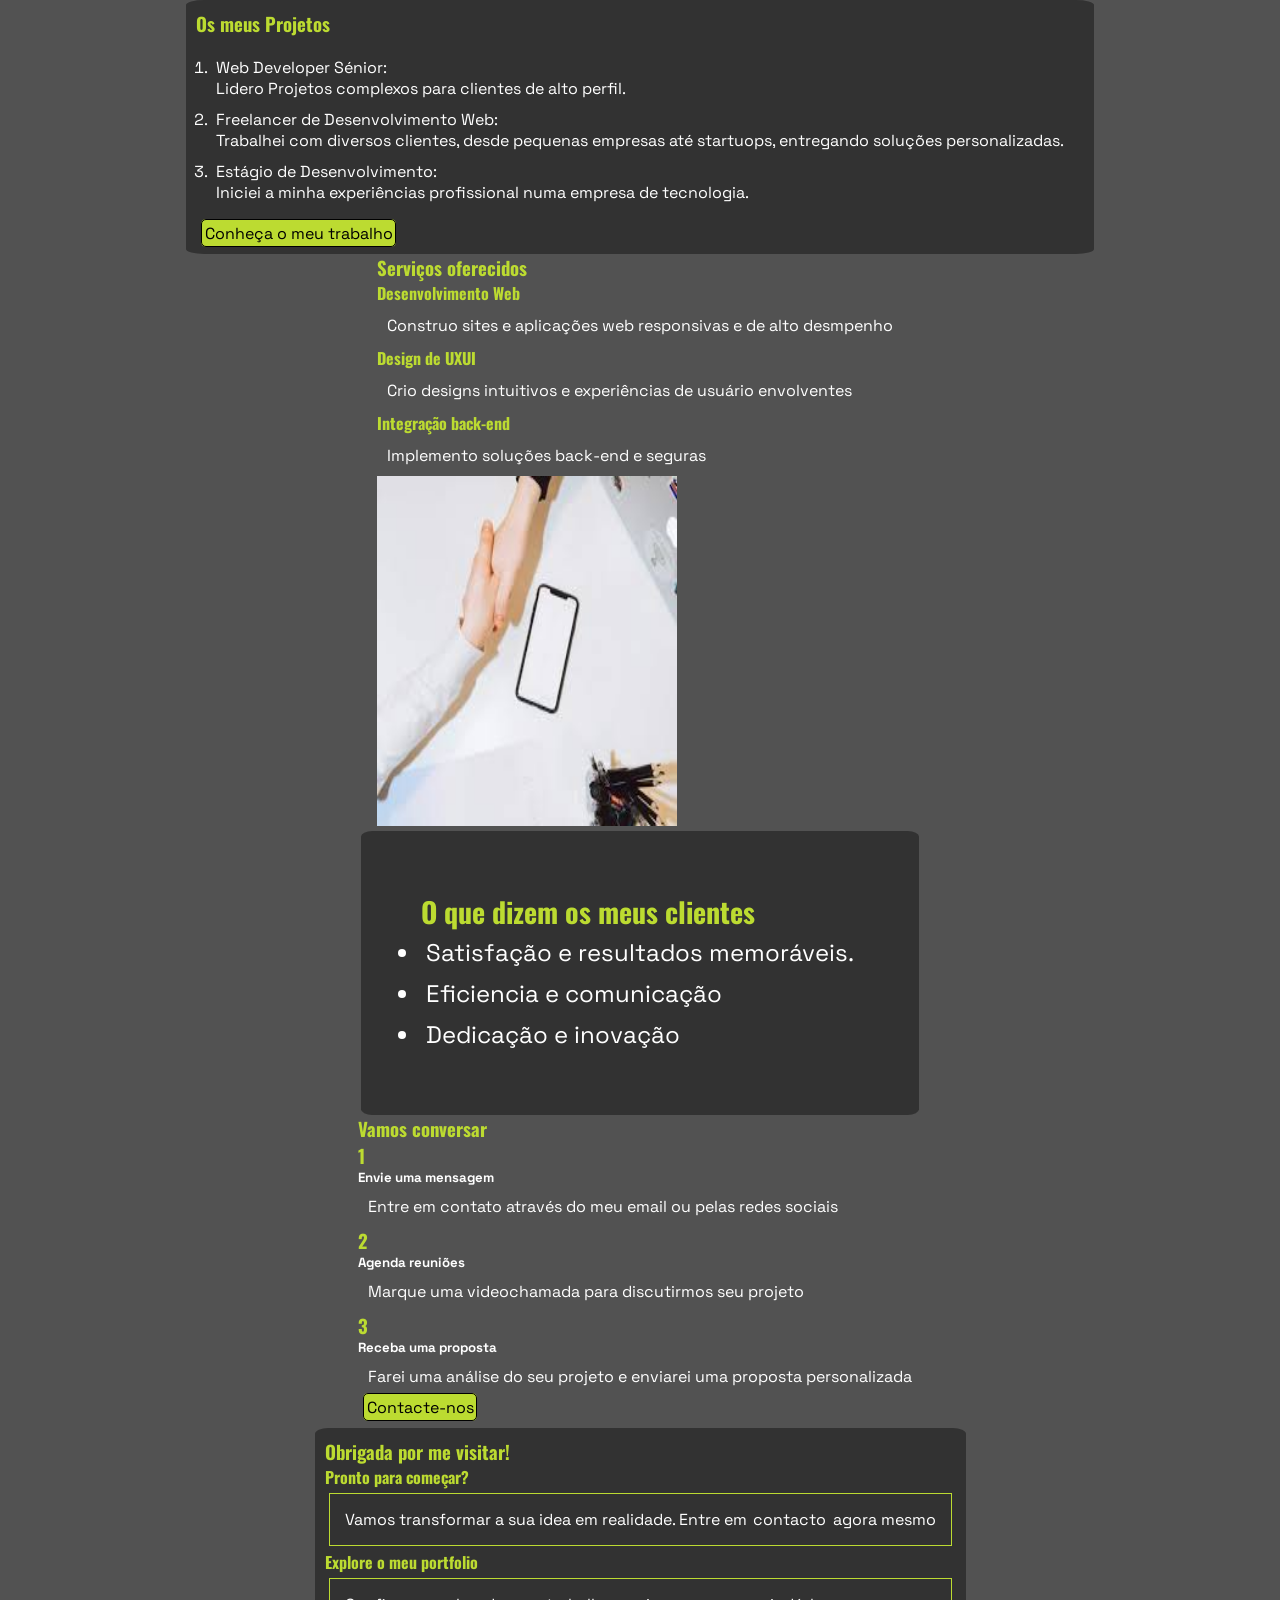
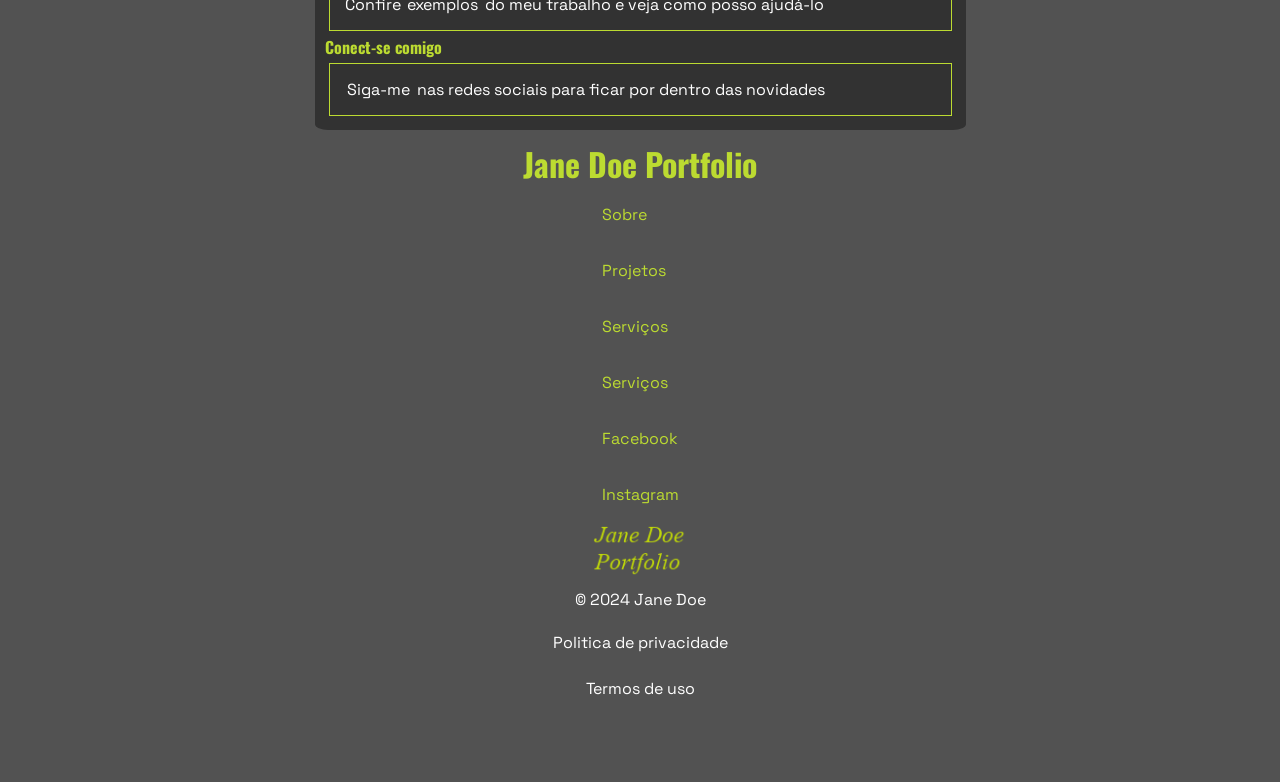
==== commit 0832c2e2: "continuando" ====
--- a/html/exercicio-protifolio/html/index.html
+++ b/html/exercicio-protifolio/html/index.html
@@ -33,7 +33,7 @@
             <p id="intro">Olá. Eu sou Jane Doe e sou developer!</p>
         <aside id="sobremim">
             <h3>Sobre Mim</h3><br>
-            <p>Sou apaixonada por criar experiências digitais envolventes e intuitivas. Posso ajudar a sua em realidade</p><br>
+            <p>Sou apaixonada por criar experiências digitais envolventes e intuitivas. Posso ajudar a sua em realidade</p>
             <a href="projeto.html" target="_blank" class="cta">Conheça o meu trabalho</a>
         </aside>
         </section>
--- a/html/exercicio-protifolio/css/style.css
+++ b/html/exercicio-protifolio/css/style.css
@@ -10,7 +10,6 @@
 body{
     background-color: rgb(82, 82, 82);
     color: white;
-    font-size: 1em;
     font-family: "Space Grotesk" ;
     padding: 70px;
     padding-top: 0px;
@@ -19,14 +18,6 @@
     justify-content: center;
     align-content:center ;
 }
-main{
-    display: flex;
-    flex-direction: column;
-    align-items: center;
-    justify-content: center;
-    flex-wrap: wrap;
-    
-}
 #cabeça{
     display: flex;
     flex-direction: row;
@@ -34,42 +25,56 @@
     justify-content: center;
     align-items: center;
 }
-#saudação{
+#cabeça img{
+    width: 180px;
+}
+main{
     display: flex;
-    flex-direction: row;
-    flex-wrap: wrap;
-    align-content: stretch;
-    justify-content: space-between;
+    flex-direction: column;
+    justify-items: center;
     align-items: center;
 }
-#intro{
-    font-size: 3em;
-    align-items: ;
-#cabeça img{
-    width: 180px;
+
+#saudação{
+    display: grid;
+    grid-template-columns: 305px 350px;
+    grid-template-rows: 355px 120px;
 
 }
+#intro  {
+    font-size: 3em !important; 
+    grid-column: 2 / 3;
+    grid-row: 1 / 2;
+}
+
 #sobremim{
-    display: flex;
+    display: grid;
+    grid-template-columns: 305px 350px;
+    grid-template-rows: 30px 50px;
+    grid-column: 1 / 2;
+}
+#sobremim p{
+    grid-column: 1 / 3;
 
 }
+
 .cta{
     background-color:rgb(188, 219, 49);
     color: black;
     border-radius: 5px;
     border: 1px solid black;
     margin: 5px;
-    display: flex;
-    align-items: flex-end;
-    justify-items: flex-end;
+    text-align: center;
 }
 .cta:hover{
         box-shadow: 1px 1px 1px white;
         color: rgba(0, 0, 0, 0.881);
+
 }
 #logo, #ligações{
     display: flex;
     align-items: center;
+
 }
 ul#menu{
     list-style: none;
@@ -77,10 +82,10 @@
     flex-direction: row;
     justify-content: flex-start;
     padding: 20px;
+;
 }
-
 ol{
-    padding: 15px;
+    padding: 15px
 }
 #clientes{
     font-size: 1.5em;
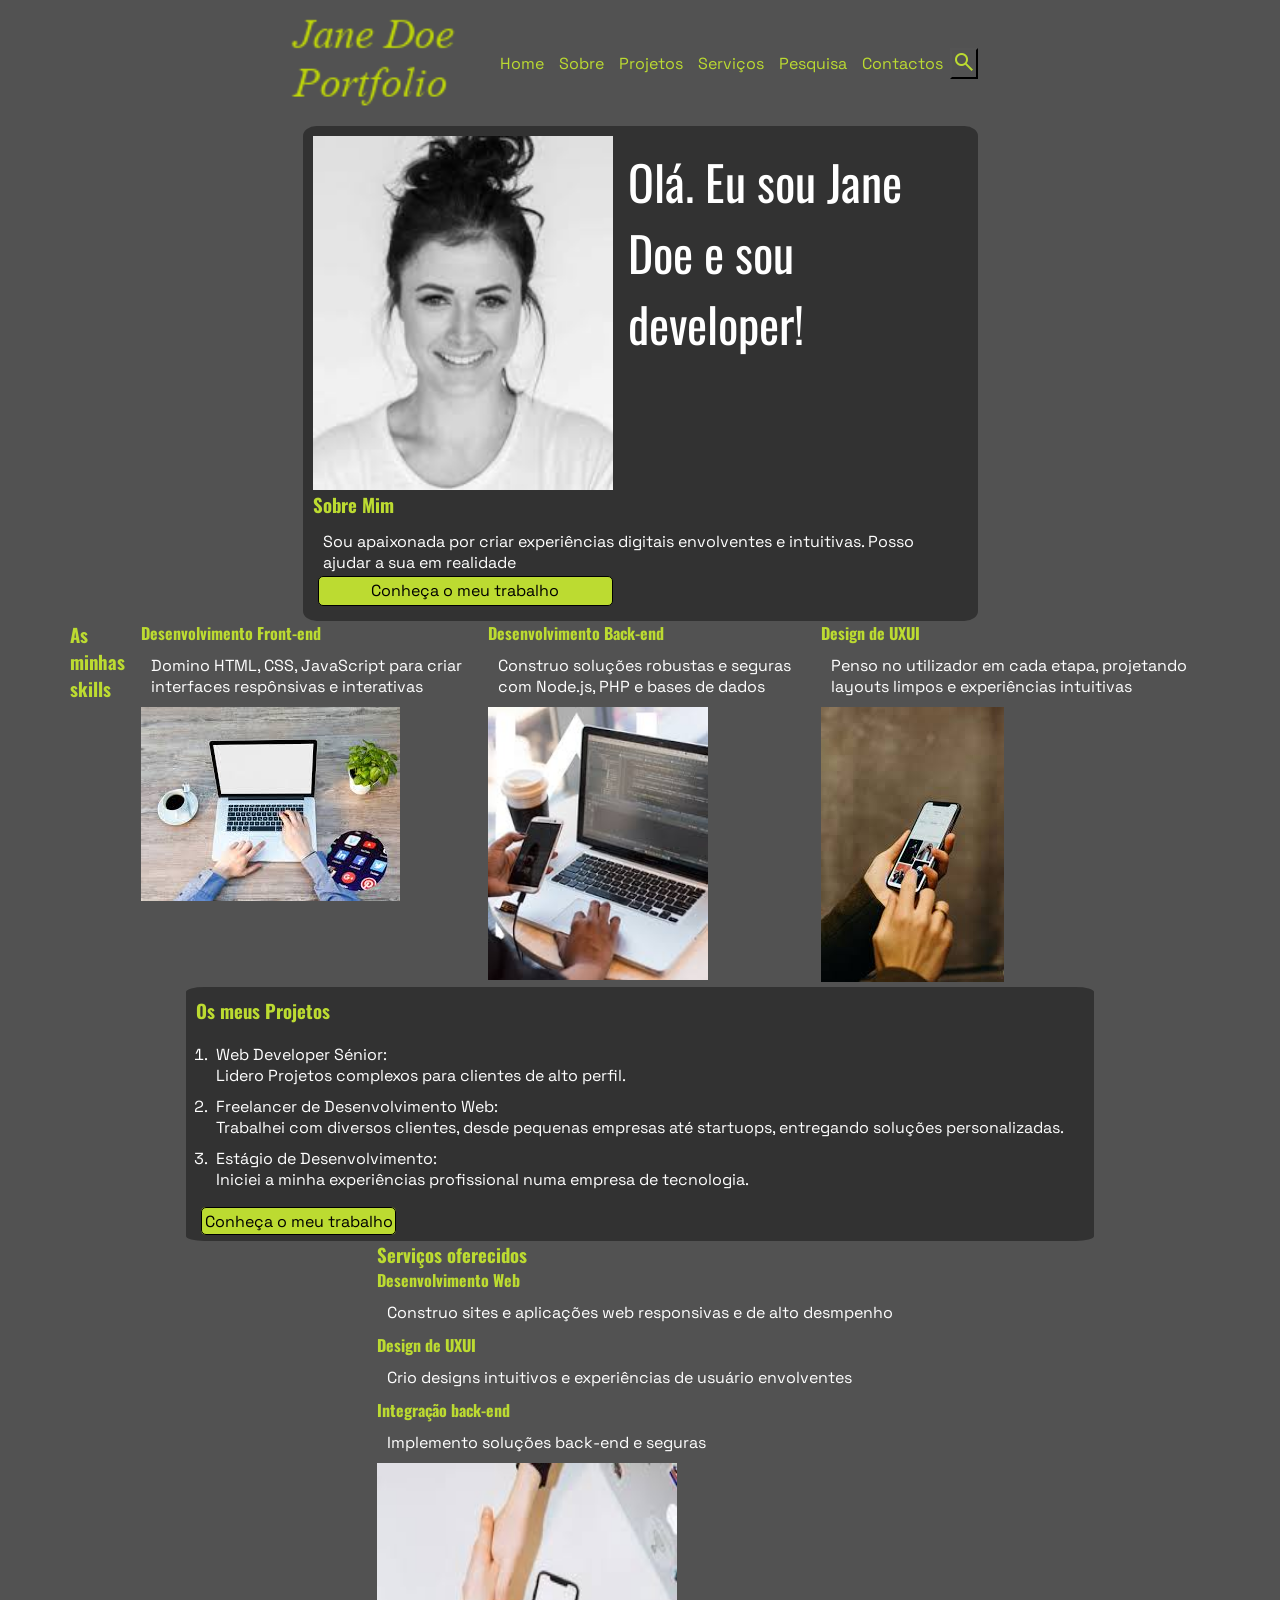
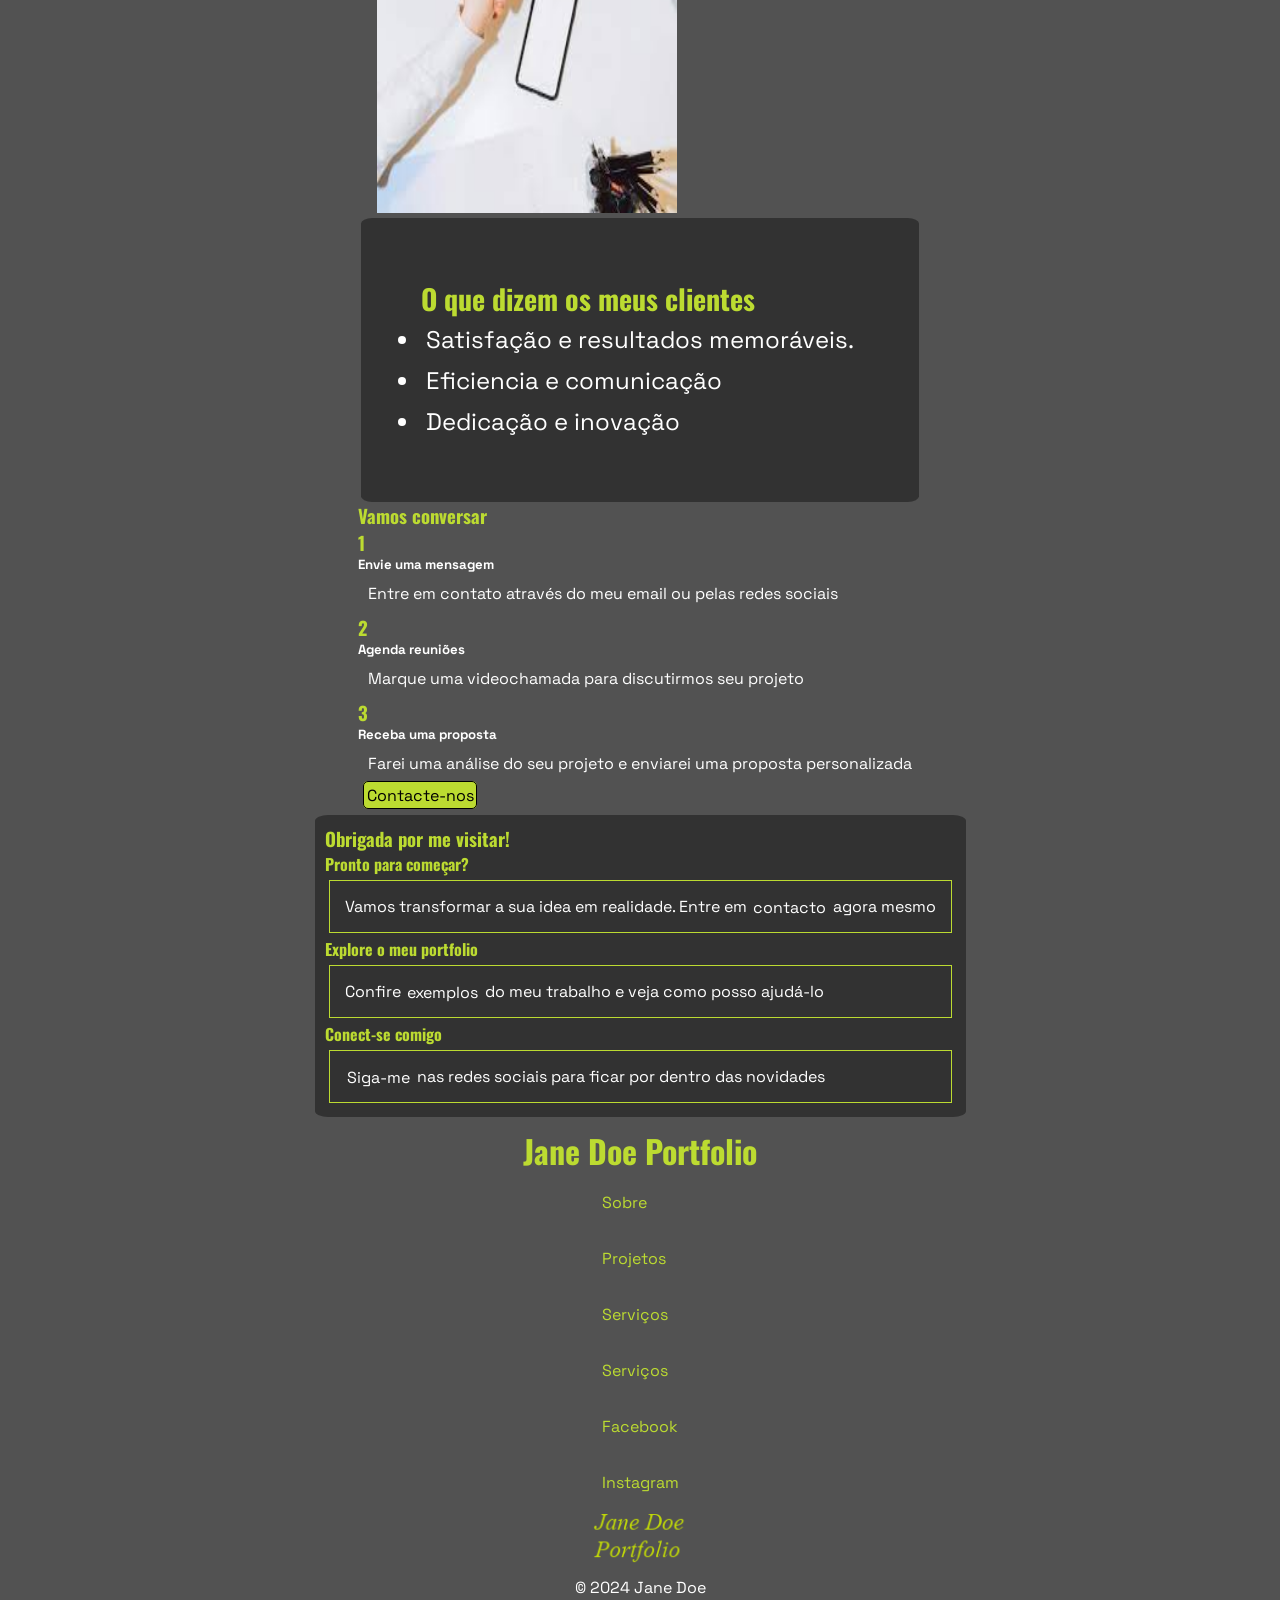
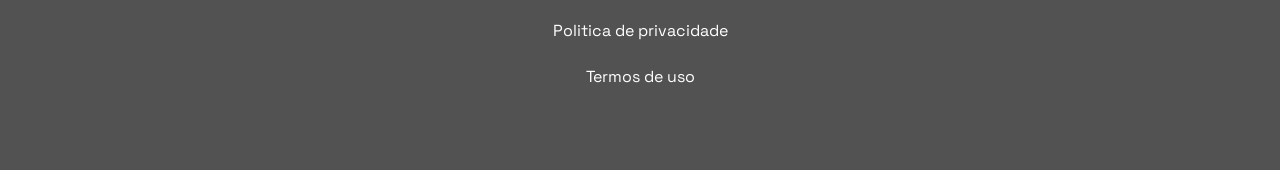
==== commit c6da4cd1: "continuando" ====
--- a/html/exercicio-protifolio/html/index.html
+++ b/html/exercicio-protifolio/html/index.html
@@ -39,15 +39,21 @@
         </section>
         <section id="skills">
             <h3>As minhas skills</h3>
-            <h4>Desenvolvimento Front-end</h4>
-            <p>Domino HTML, CSS, JavaScript para criar interfaces respônsivas e interativas</p>
-            <img src="../imagens/front-end.png" alt="Front-end">
-            <h4>Desenvolvimento Back-end</h4>
-            <p>Construo soluções robustas e seguras com Node.js, PHP e bases de dados</p>
-            <img src="../imagens/back-end.png" alt="Back-end" width="220px">
-            <h4>Design de UXUI</h4>
-            <p>Penso no utilizador em cada etapa, projetando layouts limpos e experiências intuitivas</p>
-            <img src="../imagens/uxui.png" alt="UXUI">
+            <div id="front-end">
+                <h4>Desenvolvimento Front-end</h4>
+                <p>Domino HTML, CSS, JavaScript para criar interfaces respônsivas e interativas</p>
+                <img src="../imagens/front-end.png" alt="Front-end">
+            </div>
+                <div id="back-end">
+                <h4>Desenvolvimento Back-end</h4>
+                <p>Construo soluções robustas e seguras com Node.js, PHP e bases de dados</p>
+                <img src="../imagens/back-end.png" alt="Back-end" width="220px">
+            </div>
+            <div id="uxui">
+                <h4>Design de UXUI</h4>
+                <p>Penso no utilizador em cada etapa, projetando layouts limpos e experiências intuitivas</p>
+                <img src="../imagens/uxui.png" alt="UXUI">
+            </div>
         </section>
         <section id="projetos">
             <h3>Os meus Projetos</h3>
--- a/html/exercicio-protifolio/css/style.css
+++ b/html/exercicio-protifolio/css/style.css
@@ -17,6 +17,25 @@
     flex-direction: column;
     justify-content: center;
     align-content:center ;
+}
+#logo, #ligações{
+    display: flex;
+    align-items: center;
+
+}
+ul#menu{
+    list-style: none;
+    display: flex;
+    flex-direction: row;
+    justify-content: flex-start;
+    padding: 20px;
+;
+}
+ol{
+    padding: 15px
+}
+#clientes{
+    font-size: 1.5em;
 }
 #cabeça{
     display: flex;
@@ -44,9 +63,9 @@
 #intro  {
     font-size: 3em !important; 
     grid-column: 2 / 3;
-    grid-row: 1 / 2;
+    grid-row: 1 / 2; 
+    font-family: "oswald";
 }
-
 #sobremim{
     display: grid;
     grid-template-columns: 305px 350px;
@@ -55,9 +74,7 @@
 }
 #sobremim p{
     grid-column: 1 / 3;
-
 }
-
 .cta{
     background-color:rgb(188, 219, 49);
     color: black;
@@ -71,28 +88,41 @@
         color: rgba(0, 0, 0, 0.881);
 
 }
-#logo, #ligações{
+
+
+#search, nav a{
+    color:rgb(188, 219, 49);
+    background-color: rgb(82, 82, 82);
+}
+#skills{
     display: flex;
+    
+}
+
+#clientes{
+    padding: 60px;
+}
+
+#euw{
+    color:rgb(188, 219, 49);
+}
+#saudaçãofinal{
+    margin: 10px;
+    padding: 20px;
+    font-size: 1.2em;
+}
+#rodapé{
+    display: flex;
+    flex-direction: column;
+    justify-content: center;
     align-items: center;
-
 }
-ul#menu{
-    list-style: none;
+footer li{
     display: flex;
     flex-direction: row;
     justify-content: flex-start;
-    padding: 20px;
-;
-}
-ol{
-    padding: 15px
-}
-#clientes{
-    font-size: 1.5em;
-}
-#search, nav a{
-    color:rgb(188, 219, 49);
-    background-color: rgb(82, 82, 82);
+    text-align: center;
+    list-style: none;
 }
 a{
     text-decoration: none;
@@ -110,10 +140,7 @@
     background-color:rgb(153, 153, 153);
     cursor: pointer;
 }
-#intro{
-    font-family: "oswald";
-    font-size: 1.7em;
-}
+
 h1, h2, h3,h4{
     font-family: "oswald";
     color: rgb(188, 219, 49);
@@ -136,29 +163,3 @@
     padding: 15px;
     margin: 4px 4px 4px 4px;
 }
-footer li{
-    display: flex;
-    flex-direction: row;
-    justify-content: flex-start;
-    text-align: center;
-    list-style: none;
-}
-#clientes{
-    padding: 60px;
-}
-
-#euw{
-    color:rgb(188, 219, 49);
-}
-#saudaçãofinal{
-    margin: 10px;
-    padding: 20px;
-    font-size: 1.2em;
-}
-#rodapé{
-    display: flex;
-    flex-direction: column;
-    justify-content: center;
-    align-items: center;
-}
-
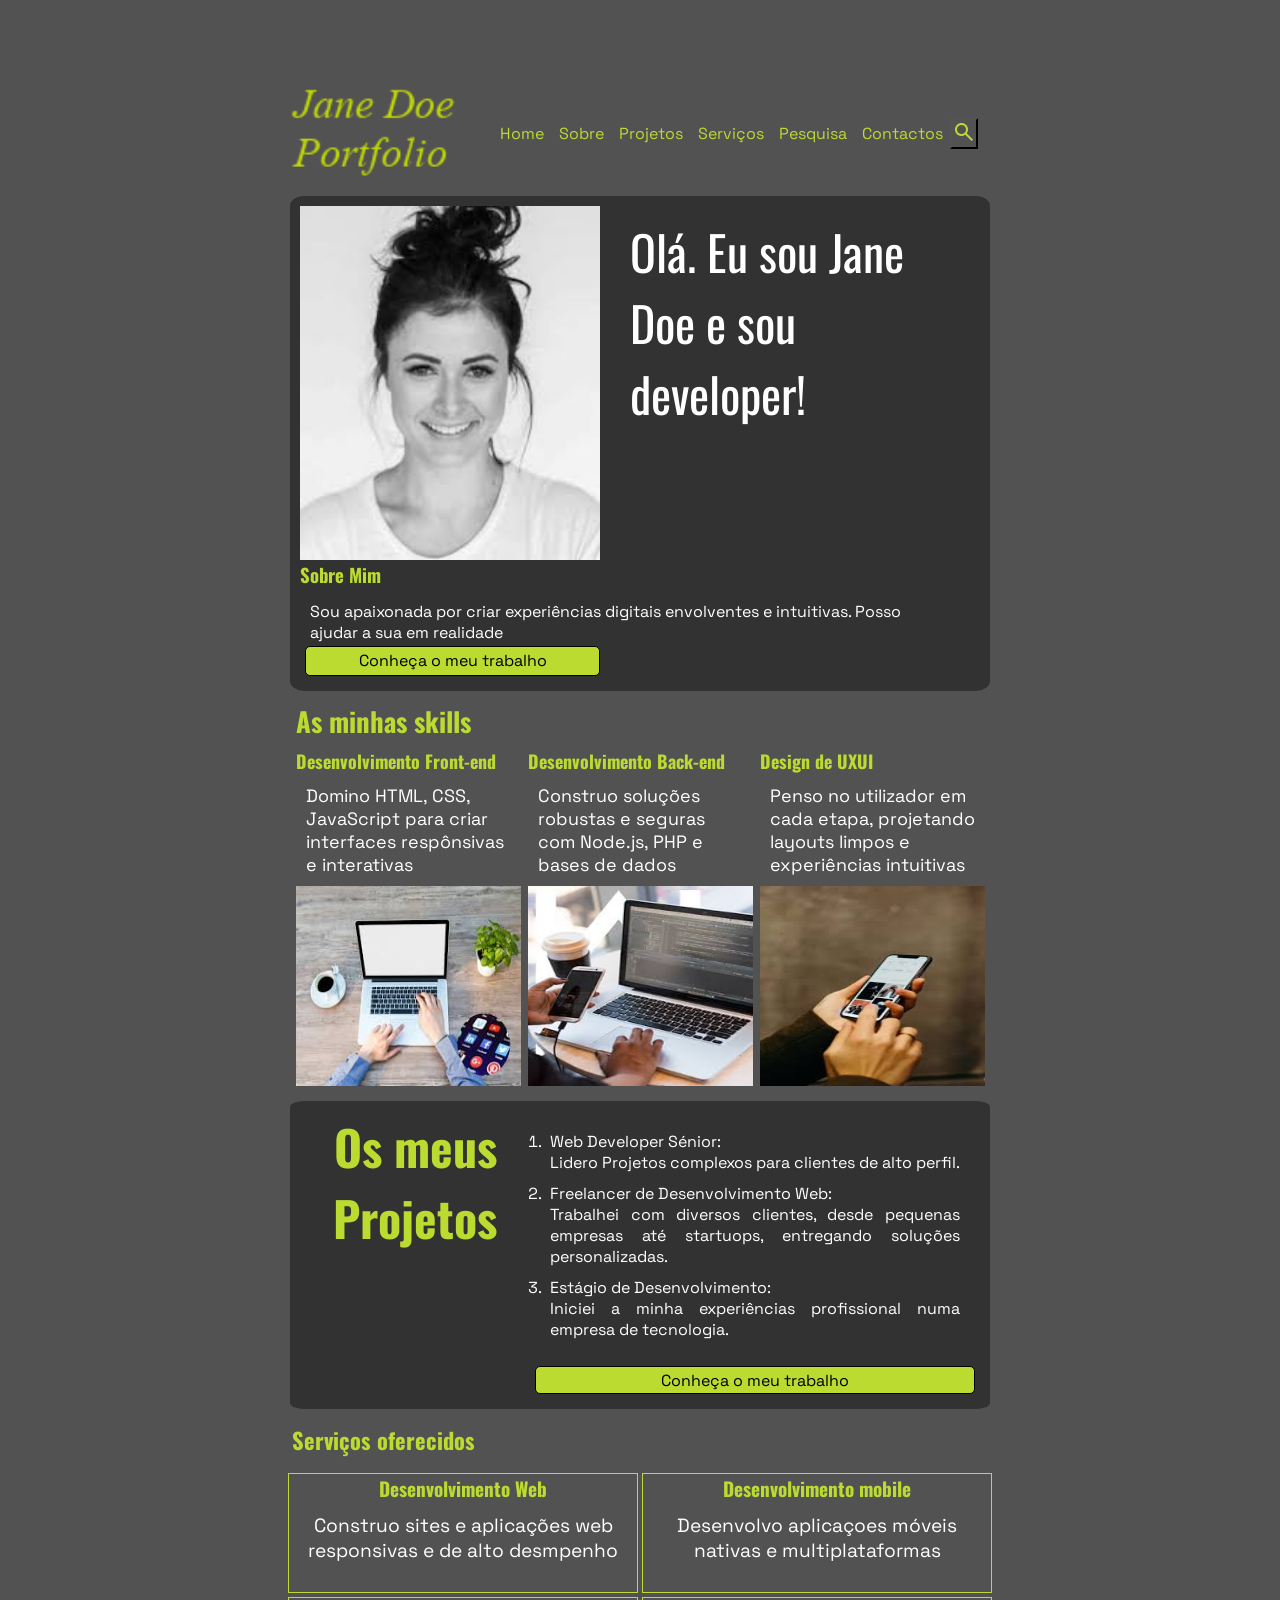
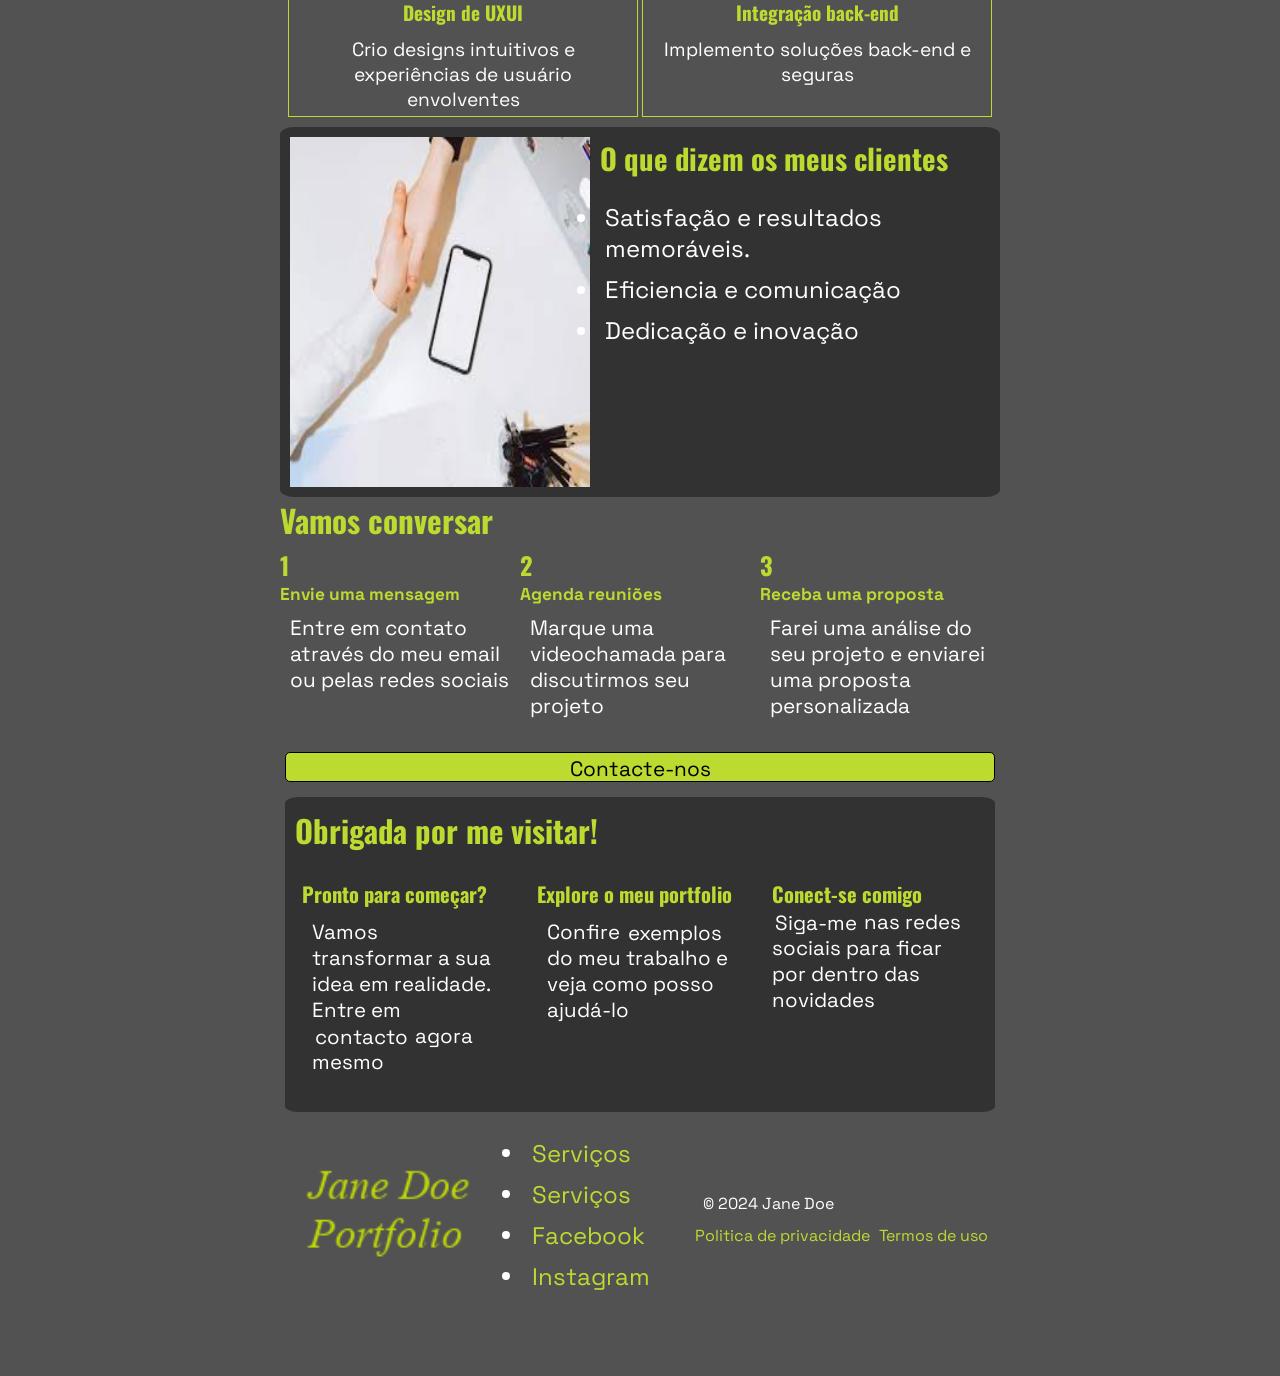
==== commit 50c370fe: "continuando" ====
--- a/html/exercicio-protifolio/html/index.html
+++ b/html/exercicio-protifolio/html/index.html
@@ -38,7 +38,7 @@
         </aside>
         </section>
         <section id="skills">
-            <h3>As minhas skills</h3>
+            <h3 id="minhasskills">As minhas skills</h3>
             <div id="front-end">
                 <h4>Desenvolvimento Front-end</h4>
                 <p>Domino HTML, CSS, JavaScript para criar interfaces respônsivas e interativas</p>
@@ -56,8 +56,8 @@
             </div>
         </section>
         <section id="projetos">
-            <h3>Os meus Projetos</h3>
-            <ol>
+            <h3 id="omp">Os meus Projetos</h3>
+            <ol id="tipprojet">
                 <li>Web Developer Sénior: <br> Lidero Projetos complexos para clientes de alto perfil.
                 </li>
                 <li>Freelancer de Desenvolvimento Web: <br>Trabalhei com diversos clientes, desde pequenas empresas até startuops, entregando soluções personalizadas.</li>
@@ -66,62 +66,83 @@
             <a href="projeto.hmtl" target="_blank" class="cta">Conheça o meu trabalho</a>
         </section>
         <section id="serviços">
-            <h3>Serviços oferecidos</h3>
-            <h4>Desenvolvimento Web</h4>
-            <p>Construo sites e aplicações web responsivas e de alto desmpenho</p>
-            <h4>Design de UXUI</h4>
-            <p>Crio designs intuitivos e experiências de usuário envolventes</p>
-            <h4>Integração back-end</h4>
-            <p>Implemento soluções back-end e seguras</p>
-            <img src="../imagens/exp_prof.png" alt="Serviços" height="350px" width="300px">
+            <h3 id="oferecidos">Serviços oferecidos</h3>
+            <div id="web">
+                <h4>Desenvolvimento Web</h4>
+                <p>Construo sites e aplicações web responsivas e de alto desmpenho</p>
+            </div>
+            <div id="mobile">
+                <h4>Desenvolvimento mobile</h4>
+                <p>Desenvolvo aplicaçoes móveis nativas e multiplataformas</p>
+            </div>
+            <div id="design">
+                <h4>Design de UXUI</h4>
+                <p>Crio designs intuitivos e experiências de usuário envolventes</p>
+            </div>
+                <div id="back">
+                <h4>Integração back-end</h4>
+                <p>Implemento soluções back-end e seguras</p>
+            </div>
         </section>
         <section id="clientes">
+            <img src="../imagens/exp_prof.png" alt="Serviços" height="350px" width="300px">
                 <h3>O que dizem os meus clientes</h3>
-                <ul>
+                <ul id="opinião">
                     <li>Satisfação e resultados memoráveis.</li>
                     <li>Eficiencia e comunicação</li>
                     <li>Dedicação e inovação</li>
                 </ul> 
         </section>
         <section id="contacto">
-                <h3>Vamos conversar</h3>
-                <h3 >1</h3>
-                <h5>Envie uma mensagem</h5>
-                <p>Entre em contato através do meu email ou pelas redes sociais</p>
-                <h3 >2</h3>
-                <h5 >Agenda reuniões</h5>
-                <p>Marque uma videochamada para discutirmos seu projeto</p>
-                <h3 >3</h3>
-                <h5>Receba uma proposta</h5>
-                <p>Farei uma análise do seu projeto e enviarei uma proposta personalizada</p>
+                <h2>Vamos conversar</h3>
+                <div id="mensagem">
+                    <h3>1</h3>
+                    <h5>Envie uma mensagem</h5>
+                    <p>Entre em contato através do meu email ou pelas redes sociais</p>
+                </div>
+                <div id="agenda">
+                    <h3 >2</h3>
+                    <h5 >Agenda reuniões</h5>
+                    <p>Marque uma videochamada para discutirmos seu projeto</p>
+                </div>
+                <div id="proposta">
+                    <h3 >3</h3>
+                    <h5>Receba uma proposta</h5>
+                    <p>Farei uma análise do seu projeto e enviarei uma proposta personalizada</p>
+                </div>
                 <a href="contacto.html" target="_blank" class="cta">Contacte-nos</a>
         </section>
-        <article id="saudação final" id="last">
-            <h3>Obrigada por me visitar!</h3>
-            <h4>Pronto para começar?</h4>
-            <p class="borda">Vamos transformar a sua idea em realidade. Entre em <a href="contacto.html">contacto</a> agora mesmo</p>
-            <h4>Explore o meu portfolio</h4>
-            <p class="borda">Confire <a href="projeto.html">exemplos</a> do meu trabalho e veja como posso ajudá-lo</p>
-            <h4>Conect-se comigo</h4>
-            <p class="borda"><a href="contacto.html">Siga-me</a> nas redes sociais para ficar por dentro das novidades</p>
+        <article id="last">
+            <h1>Obrigada por me visitar!</h3>
+            <div id="começo">
+                <h4>Pronto para começar?</h4>
+                <p >Vamos transformar a sua idea em realidade. Entre em <a href="contacto.html">contacto</a> agora mesmo</p>
+            </div>
+            <div id="explore">
+                <h4>Explore o meu portfolio</h4>
+                <p >Confire <a href="projeto.html">exemplos</a> do meu trabalho e veja como posso ajudá-lo</p>
+            </div>
+            <div id="comigo">
+                <h4>Conect-se comigo</h4>
+                <p"><a href="contacto.html">Siga-me</a> nas redes sociais para ficar por dentro das novidades</p>
+            </div>
         </article>
     </main>
         <footer id="rodapé">
-            <h1>Jane Doe Portfolio</h1>
-            <nav>
+            <img src="../imagens/logo.png" alt="Logo do site" width="100px">
+            <nav id="fim">
                 <ul>
-                    <li><a href="sobre.html" target="_blank">Sobre</a></li>
-                    <li><a href="projeto.html" target="_blank">Projetos</a></li>
                     <li><a href="serviços.html" target="_blank">Serviços</a></li>
                     <li><a href="contacto.html" target="_blank">Serviços</a></li>
                     <li><a href="https://www.facebook.com/" target="_blank">Facebook</a></li>
                     <li><a href="https://www.instagram.com/" target="_blank">Instagram</a></li>
                 </ul> 
             </nav>
-            <img src="../imagens/logo.png" alt="Logo do site" width="100px">
-            <p>&copy; 2024 Jane Doe</p>
-            <a href="privacidade.html" target="_blank">Politica de privacidade</a>
-            <a href="termo.html" target="_blank">Termos de uso</a>
+            <div id="copy">
+                <p id="jane">&copy; 2024 Jane Doe</p>
+                <a href="privacidade.html" target="_blank">Politica de privacidade</a>
+                <a href="termo.html" target="_blank">Termos de uso</a>
+            </div>
     </footer>
 </body>
 </html>
--- a/html/exercicio-protifolio/css/style.css
+++ b/html/exercicio-protifolio/css/style.css
@@ -12,7 +12,6 @@
     color: white;
     font-family: "Space Grotesk" ;
     padding: 70px;
-    padding-top: 0px;
     display: flex;
     flex-direction: column;
     justify-content: center;
@@ -56,7 +55,7 @@
 
 #saudação{
     display: grid;
-    grid-template-columns: 305px 350px;
+    grid-template-columns: 320px 360px;
     grid-template-rows: 355px 120px;
 
 }
@@ -86,23 +85,172 @@
 .cta:hover{
         box-shadow: 1px 1px 1px white;
         color: rgba(0, 0, 0, 0.881);
-
-}
-
-
+}
 #search, nav a{
     color:rgb(188, 219, 49);
     background-color: rgb(82, 82, 82);
 }
 #skills{
-    display: flex;
+    display: grid;
+    grid-template-columns: 225px 225px 225px;
+    grid-row: 30px 100px;
+    gap: 7px;
+    padding: 10px;
+    font-size: 1.12em;
+}
+#minhasskills{
+    grid-row: 1 / 2;
+    grid-column: 1 / 4;
+    font-size: 1.5em;
+}
+#front-end{
+    grid-row: 2 / 3;
+    grid-column: 1 / 2;
+}
+#front-end img{
+    width: 225px;
+    height: 200px;
+}
+#back-end{
+    grid-row: 2 / 3;
+    grid-column: 2 / 3;
+}
+#back-end img{
+    width: 225px;
+    height: 200px;
+}
+#uxui{
+    grid-row: 2 /  3;
+    grid-column: 3 / 4;
+}
+#uxui img{
+    width: 225px;
+    height: 200px;
+}
+#projetos{
+    display: grid;
+    grid-template-columns: 230px 450px;
+    grid-template-rows: 250px ;
+    padding: 10px;
     
 }
-
+#omp{
+    font-size: 3em;
+    text-align: center;
+    grid-row: 1 / 2;
+    grid-column: 1 / 2;
+}
+#tipprojet{
+    grid-row: 1 / 2;
+    grid-column: 2 / 3;
+    text-align: justify;
+}
+#projetos a{
+    grid-row: 2 / 3;
+    grid-column: 2 /3;
+}
+#serviços{
+    display: grid;
+    grid-template-columns: 350px 350px;
+    grid-template-rows: 50px 120px 120px;
+    font-size: 1.2em;
+    padding: 10px;
+    gap: 4px;
+}
+#oferecidos{
+    grid-row: 1 / 2;
+    grid-column: 1 / 3;
+    padding: 4px;
+}
+#web{
+    text-align: center;
+    border: 1px solid rgb(188, 219, 49);
+
+}
+#mobile{
+    text-align: center;
+    border: 1px solid rgb(188, 219, 49);
+}
+#design{
+    text-align: center;
+    border: 1px solid rgb(188, 219, 49);
+}
+#back{
+    text-align: center;
+    border: 1px solid rgb(188, 219, 49);
+}
 #clientes{
-    padding: 60px;
-}
-
+    display: grid;
+    grid-template-columns: 300px 390px;
+    grid-template-rows: 50px 290px;
+    gap: 10px;
+}
+#clientes img{
+    grid-column: 1 / 2;
+    grid-row: 1 / 3;
+}
+#clientes h3{
+    grid-column: 2 / 3;
+    grid-row: 1 / 2;
+
+    font-size: 1.2em;
+}
+#opinião{
+    grid-row: 2 / 3;
+    grid-column: 2 / 3;
+    text-align: right justify;
+}
+#contacto{
+    display: grid;
+    grid-template-columns: repeat(3, 240px);
+    grid-template-rows: 50px 200px 40px;
+    font-size: 1.3em;
+}
+#contacto h5, h3{
+    color: rgb(188, 219, 49);
+}
+#mensagem{
+    grid-row: 2 / 3;
+    grid-column: 1 / 2;
+}
+#agenda{
+    grid-row: 2 / 3;
+    grid-column: 2 / 3;
+}
+#proposta{
+    grid-row: 2 / 3;
+    grid-column: 3 / 4;
+}
+#contacto a{
+    grid-row: 3 / 4;
+    grid-column: 1 / -1;
+}
+#last{
+    display: grid;
+    grid-template-columns: repeat(3, 220px);
+    grid-template-rows: 50px 230px;
+    gap: 15px;
+    font-size: 1.28em;
+}
+#last h1{
+    grid-row: 1 / 2;
+    grid-column: 1 / -1;
+}
+#começo{
+    grid-row: 2 / 3;
+    grid-column: 1 / 2;
+    padding: 7px;
+}
+#explore{
+    grid-row: 2 / 3;
+    grid-column: 2 / 3;
+    padding: 7px;
+}
+#comigo{
+    grid-row: 2 / 3;
+    grid-column: 3 / 4;
+    padding: 7px;
+}
 #euw{
     color:rgb(188, 219, 49);
 }
@@ -113,16 +261,26 @@
 }
 #rodapé{
     display: flex;
-    flex-direction: column;
+    flex-direction: row;
+    flex-wrap: wrap;
     justify-content: center;
     align-items: center;
-}
-footer li{
-    display: flex;
-    flex-direction: row;
-    justify-content: flex-start;
-    text-align: center;
-    list-style: none;
+    gap: 25px;
+}
+#rodapé img{
+    padding: 10px;
+    width: 200px;
+    padding: 10px;
+}
+#fim{
+    padding: 10px;
+    font-size: 1.5em;
+}
+#copy a{
+    color:rgb(188, 219, 49);
+}
+#copy a:hover{
+    background-color: rgba(68, 67, 67, 0.718);
 }
 a{
     text-decoration: none;
@@ -163,3 +321,9 @@
     padding: 15px;
     margin: 4px 4px 4px 4px;
 }
+@media (max-width: 460px) {
+    main{
+        display: flex;
+        flex-direction: column;
+    }
+}
